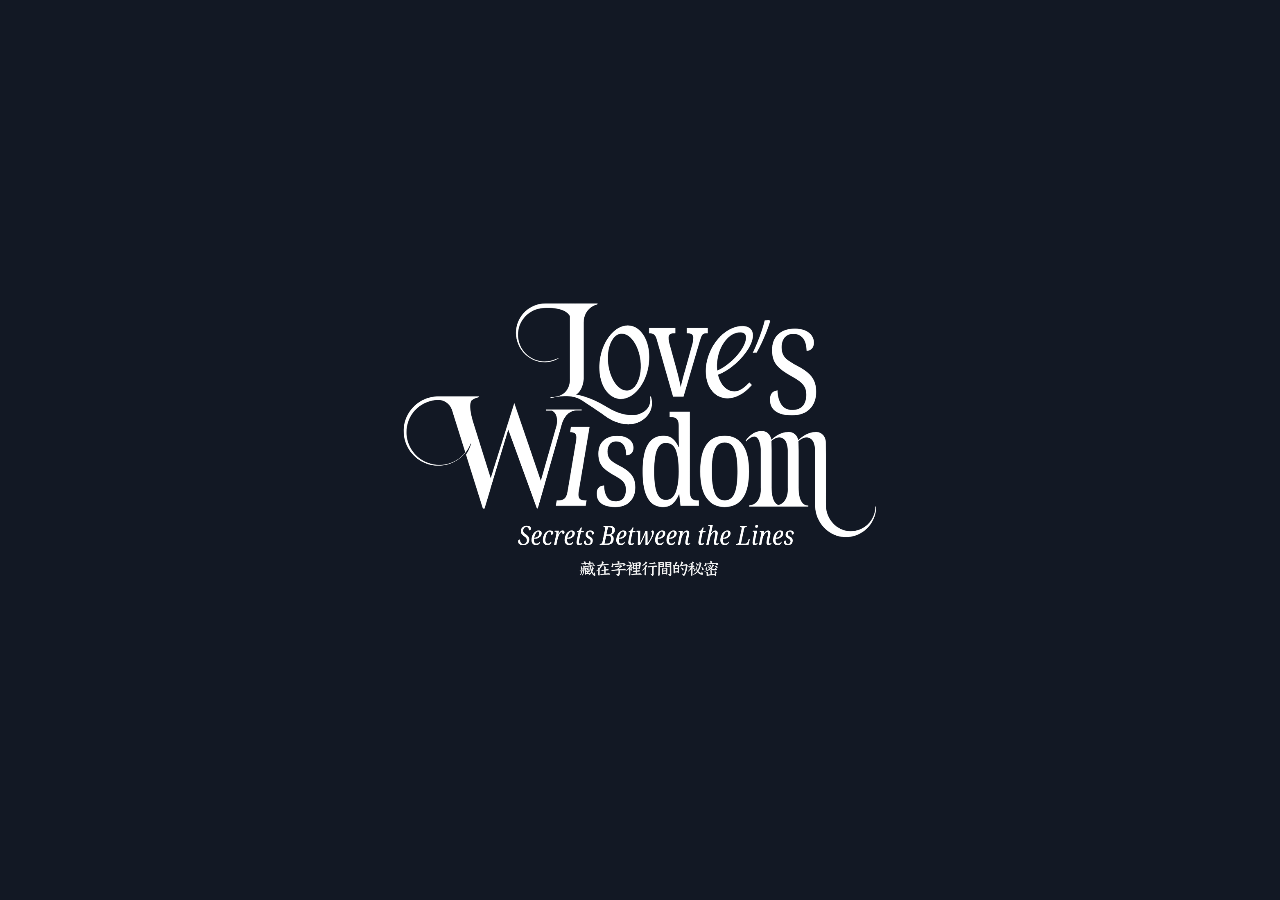
==== index.html @ 105214f9 "Update index.html" ====
<!DOCTYPE html>
<html lang="zh-TW">
<head>
    <meta charset="UTF-8">
    <meta name="viewport" content="width=device-width, initial-scale=1.0">
    <title>靈魂藏書閣：藏在字裡行間的秘密</title>
    <link rel="stylesheet" href="style.css">
    <link href="https://fonts.googleapis.com/css2?family=Noto+Serif+TC:wght@400;500;600;700&display=swap" rel="stylesheet">

    <link rel="preload" href="./images/Intro.webp" as="image">
    <link rel="preload" href="./images/Q1.webp" as="image">
    </head>
<body>
    <div class="container">
        <div id="intro-container" class="screen-container active">
            <div class="background-layer">
                 <div class="intro-background" style="background-image: url('./images/Intro.webp')"></div>
                <div class="intro-overlay"></div>
            </div>
            <div class="content-layer">
                <div class="intro-title-placeholder">
                    </div>
                <div class="card-body">
                    <p class="description"><i>愛是我們第一個學會的語言，卻是被我們最快遺忘。</i></p>
                    <p class="description">我們的愛是封未署名的信箋，散落在那些無人知曉的深夜，飛過高樓與大廈、飛過還沒抵達的承諾，而不知該落在哪扇窗台、不知該寄往何方。今天這個無聲靜謐的夜晚，讓我們一起踏入這場字裡行間，尋訪那些被我們遺落的情感。或許，當最後一頁翻過我們會發現，所有的答案早已寫在心上，只是我們忘了如何閱讀、忘了自己。</p>
                </div>
                <div class="card-footer">
                    <button class="btn btn-svg-style" id="start-test">
                        <svg viewBox="0 0 24 24" fill="none" xmlns="http://www.w3.org/2000/svg">
                            <rect x="0" y="23" width="1" height="1" fill="currentColor"></rect>
                            <rect x="4" y="19" width="1" height="1" fill="currentColor"></rect>
                            <rect x="8" y="15" width="1" height="1" fill="currentColor"></rect>
                            <rect x="12" y="11" width="1" height="1" fill="currentColor"></rect>
                            <rect x="16" y="7" width="1" height="1" fill="currentColor"></rect>
                            <rect x="20" y="3" width="1" height="1" fill="currentColor"></rect>
                            <rect x="0" y="0" width="24" height="1" fill="currentColor"></rect>
                            <rect x="23" y="1" width="1" height="23" fill="currentColor"></rect>
                          </svg>
                    </button>
                </div>
            </div>
        </div>

        <div id="test-container" class="screen-container">
            <div id="test-background"></div>
            <div class="progress-container">
                <div class="progress-bar">
                    <div class="progress-fill" id="progress-fill"></div>
                </div>
            </div>
            <h1 id="question-title"></h1>
            <div id="options-container"></div>
            </div>

        <div id="result-container" class="screen-container">
            <div class="background-layer">
                 </div>
            <div class="content-layer result-content"> <div class="result-card">
                    <h2 class="result-title" id="result-title">你的靈魂之書是：</h2>
                    <div class="result-subtitle" id="result-subtitle"></div>
                    <div class="result-description" id="result-description"></div>
                    <div class="book-traits">
                        <h3>你的書本特質</h3>
                        <div id="traits-container"></div>
                    </div>
                    <div class="related-books">
                        <h3>與你相似的書籍</h3>
                        <div id="similar-books"></div>
                        <h3>互補的閱讀視角</h3>
                        <div id="complementary-books"></div>
                    </div>
                    <div class="share-section">
                        <h3>分享你的結果</h3>
                        <p>複製以下文字，分享你的測驗結果：</p>
                        <div class="share-text" id="share-text"></div>
                        <div class="action-buttons">
                            <button class="btn secondary-btn" id="copy-btn">複製</button>
                            <button class="btn primary-btn" id="restart-btn">重新測驗</button>
                        </div>
                    </div>
                </div>
            </div>
        </div>


        <div id="preloader" class="preloader"> <div class="preloader-content">
            <div id="preloader-svg-container"> <svg id="preloader-svg" xmlns="http://www.w3.org/2000/svg" version="1.1" xmlns:xlink="http://www.w3.org/1999/xlink" viewBox="0 0 1153.97 665.78">
                <g id="eng-subtitle-group">
                    <path class="st1" d="M291.48,590.19c-2.72,0-5-.41-6.86-1.23-1.85-.82-3.23-1.92-4.14-3.3-.91-1.38-1.36-2.87-1.36-4.46,0-1.77.51-3.05,1.52-3.85,1.01-.8,2.12-1.2,3.33-1.2-.04,1.94.21,3.73.78,5.37.56,1.64,1.44,2.97,2.65,3.98,1.21,1.01,2.76,1.52,4.66,1.52,2.67,0,4.76-.8,6.24-2.39,1.49-1.59,2.23-3.73,2.23-6.4,0-1.21-.17-2.32-.52-3.33-.35-1.01-1-2.04-1.97-3.07-.97-1.04-2.4-2.18-4.3-3.43-2.29-1.51-4.14-3.2-5.56-5.08-1.42-1.88-2.14-4.32-2.14-7.34,0-2.59.57-4.87,1.71-6.86,1.14-1.98,2.77-3.55,4.88-4.69,2.11-1.14,4.61-1.71,7.5-1.71,2.2,0,4.1.28,5.69.84,1.59.56,2.81,1.35,3.65,2.36.84,1.01,1.26,2.19,1.26,3.53s-.42,2.49-1.26,3.33c-.84.84-2.19,1.26-4.04,1.26.04-1.21-.09-2.44-.39-3.69-.3-1.25-.87-2.31-1.71-3.17-.84-.86-2.1-1.29-3.78-1.29-1.34,0-2.59.3-3.75.91-1.16.6-2.11,1.55-2.85,2.85-.73,1.29-1.1,2.95-1.1,4.98,0,1.47.26,2.73.78,3.78.52,1.06,1.28,2.02,2.3,2.88,1.01.86,2.27,1.79,3.78,2.78,1.72,1.25,3.18,2.49,4.37,3.72,1.19,1.23,2.06,2.53,2.62,3.91.56,1.38.84,2.89.84,4.53,0,2.98-.61,5.51-1.84,7.6-1.23,2.09-2.95,3.68-5.18,4.76-2.22,1.08-4.91,1.62-8.05,1.62Z"/>
                    <path class="st1" d="M322.67,590.19c-1.98,0-3.78-.48-5.4-1.42s-2.92-2.36-3.91-4.24c-.99-1.88-1.49-4.24-1.49-7.08,0-1.94.26-3.98.78-6.11s1.25-4.22,2.2-6.24c.95-2.03,2.15-3.86,3.59-5.5,1.44-1.64,3.09-2.94,4.95-3.91,1.85-.97,3.9-1.46,6.15-1.46s4.14.63,5.43,1.88c1.29,1.25,1.94,2.98,1.94,5.18,0,2.33-.72,4.5-2.17,6.5-1.45,2.01-3.42,3.63-5.92,4.88-2.5,1.25-5.33,1.88-8.47,1.88h-2.07c-.04.48-.1,1.01-.16,1.62-.06.6-.1,1.16-.1,1.68,0,2.63.52,4.68,1.55,6.15,1.03,1.47,2.5,2.2,4.4,2.2s3.43-.48,4.85-1.46c1.42-.97,2.52-2.02,3.3-3.14.39.17.58.63.58,1.36,0,.95-.36,1.98-1.07,3.1-.71,1.12-1.81,2.09-3.3,2.91-1.49.82-3.38,1.23-5.66,1.23ZM319.43,571.69c2.16,0,4.1-.43,5.82-1.29,1.72-.86,3.09-2.08,4.11-3.66,1.01-1.57,1.52-3.4,1.52-5.47,0-1.38-.26-2.42-.78-3.11-.52-.69-1.25-1.04-2.2-1.04-1.08,0-2.1.44-3.07,1.33-.97.88-1.84,2.04-2.62,3.46s-1.47,2.99-2.07,4.69c-.6,1.7-1.06,3.4-1.36,5.08h.65Z"/>
                    <path class="st1" d="M350.48,590.19c-1.98,0-3.8-.48-5.43-1.42-1.64-.95-2.94-2.36-3.91-4.24-.97-1.88-1.46-4.24-1.46-7.08,0-1.94.25-3.98.74-6.11.5-2.13,1.23-4.22,2.2-6.24.97-2.03,2.17-3.86,3.59-5.5,1.42-1.64,3.06-2.94,4.92-3.91,1.85-.97,3.9-1.46,6.15-1.46,1.85,0,3.37.29,4.56.87,1.19.58,2.07,1.33,2.65,2.23.58.91.87,1.85.87,2.85,0,.86-.21,1.65-.61,2.36-.41.71-1.02,1.27-1.84,1.68-.82.41-1.81.61-2.98.61.09-2.07-.19-3.85-.84-5.34-.65-1.49-1.7-2.23-3.17-2.23-1.16,0-2.25.43-3.27,1.29-1.01.86-1.94,2.04-2.78,3.53-.84,1.49-1.55,3.12-2.14,4.88-.58,1.77-1.04,3.58-1.36,5.43-.32,1.85-.49,3.56-.49,5.11,0,2.76.51,4.9,1.52,6.4,1.01,1.51,2.51,2.26,4.5,2.26s3.56-.5,4.85-1.49c1.29-.99,2.35-2.03,3.17-3.11.17.09.3.27.39.55.09.28.13.57.13.87,0,.91-.35,1.92-1.04,3.04-.69,1.12-1.78,2.09-3.27,2.91-1.49.82-3.38,1.23-5.66,1.23Z"/>
                    <path class="st1" d="M372.22,564.51c.22-.95.37-1.76.45-2.43.09-.67.13-1.24.13-1.71,0-1.25-.43-2.04-1.29-2.36-.86-.32-1.77-.49-2.72-.49h-.58l.58-2.65h10.29l-1.29,8.28h.45c.78-1.55,1.6-3.01,2.46-4.37.86-1.36,1.89-2.46,3.07-3.3,1.19-.84,2.58-1.26,4.17-1.26s2.78.41,3.56,1.23c.78.82,1.16,1.83,1.16,3.04,0,1.47-.41,2.65-1.23,3.56-.82.91-2.11,1.36-3.88,1.36.04-1.51-.08-2.72-.36-3.62-.28-.91-.85-1.36-1.71-1.36-.99,0-1.98.54-2.98,1.62-.99,1.08-1.95,2.54-2.88,4.4-.93,1.85-1.77,3.94-2.52,6.24-.76,2.31-1.39,4.65-1.91,7.02l-2.46,11.84h-5.82l5.3-25.04Z"/>
                    <path class="st1" d="M403.53,590.19c-1.98,0-3.78-.48-5.4-1.42s-2.92-2.36-3.91-4.24c-.99-1.88-1.49-4.24-1.49-7.08,0-1.94.26-3.98.78-6.11s1.25-4.22,2.2-6.24c.95-2.03,2.15-3.86,3.59-5.5,1.44-1.64,3.09-2.94,4.95-3.91,1.85-.97,3.9-1.46,6.15-1.46s4.14.63,5.43,1.88c1.29,1.25,1.94,2.98,1.94,5.18,0,2.33-.72,4.5-2.17,6.5-1.45,2.01-3.42,3.63-5.92,4.88-2.5,1.25-5.33,1.88-8.47,1.88h-2.07c-.04.48-.1,1.01-.16,1.62-.06.6-.1,1.16-.1,1.68,0,2.63.52,4.68,1.55,6.15,1.03,1.47,2.5,2.2,4.4,2.2s3.43-.48,4.85-1.46c1.42-.97,2.52-2.02,3.3-3.14.39.17.58.63.58,1.36,0,.95-.36,1.98-1.07,3.1-.71,1.12-1.81,2.09-3.3,2.91-1.49.82-3.38,1.23-5.66,1.23ZM400.3,571.69c2.16,0,4.1-.43,5.82-1.29,1.72-.86,3.09-2.08,4.11-3.66,1.01-1.57,1.52-3.4,1.52-5.47,0-1.38-.26-2.42-.78-3.11-.52-.69-1.25-1.04-2.2-1.04-1.08,0-2.1.44-3.07,1.33-.97.88-1.84,2.04-2.62,3.46s-1.47,2.99-2.07,4.69c-.6,1.7-1.06,3.4-1.36,5.08h.65Z"/>
                    <path class="st1" d="M428.12,590.19c-1.29,0-2.4-.26-3.33-.78-.93-.52-1.63-1.27-2.1-2.26-.48-.99-.71-2.2-.71-3.62,0-.95.1-2.03.29-3.23.19-1.21.38-2.24.55-3.1l3.95-18.7h-4.21l.58-2.52c.78,0,1.56-.16,2.36-.49.8-.32,1.61-.84,2.43-1.55.82-.71,1.6-1.64,2.33-2.78.73-1.14,1.44-2.56,2.13-4.24h2.65l-1.68,7.96h6.66l-.78,3.62h-6.66l-3.95,18.44c-.22,1.16-.41,2.26-.58,3.3-.17,1.04-.26,1.92-.26,2.65,0,1.12.24,1.96.71,2.52.47.56,1.16.84,2.07.84.78,0,1.58-.14,2.43-.42.84-.28,1.56-.61,2.17-1l.91,2.39c-1.12.86-2.34,1.58-3.66,2.14-1.32.56-2.75.84-4.3.84Z"/>
                    <path class="st1" d="M449.4,590.19c-1.85,0-3.47-.28-4.85-.84-1.38-.56-2.45-1.36-3.2-2.39-.75-1.04-1.13-2.26-1.13-3.69,0-1.25.25-2.2.74-2.85.5-.65,1.08-1.1,1.75-1.36.67-.26,1.26-.39,1.78-.39,0,1.51.16,2.91.49,4.21.32,1.29.93,2.32,1.81,3.07.88.75,2.04,1.13,3.46,1.13,1.21,0,2.26-.25,3.17-.74.91-.5,1.61-1.22,2.1-2.17.5-.95.74-2.07.74-3.36,0-1.47-.41-2.72-1.23-3.75-.82-1.04-2.18-2.05-4.08-3.04-2.07-1.16-3.71-2.45-4.92-3.85-1.21-1.4-1.81-3.31-1.81-5.73,0-1.98.47-3.74,1.42-5.27.95-1.53,2.27-2.74,3.98-3.62,1.7-.88,3.7-1.33,5.98-1.33,2.07,0,3.74.3,5.01.91,1.27.6,2.21,1.38,2.81,2.33.6.95.91,1.9.91,2.85,0,1.38-.43,2.4-1.29,3.07-.86.67-2.03,1-3.49,1,.04-1.16-.06-2.3-.32-3.4-.26-1.1-.72-2.01-1.39-2.72-.67-.71-1.63-1.07-2.88-1.07-1.64,0-2.94.53-3.91,1.58-.97,1.06-1.48,2.43-1.52,4.11,0,1.38.45,2.58,1.36,3.59.91,1.01,2.24,1.97,4.01,2.88,2.11,1.12,3.76,2.44,4.95,3.95,1.19,1.51,1.78,3.45,1.78,5.82,0,2.2-.48,4.13-1.42,5.79-.95,1.66-2.33,2.95-4.14,3.88-1.81.93-4.03,1.39-6.66,1.39Z"/>
                    <path class="st1" d="M478.32,589.54l.58-2.65h.65c.91,0,1.72-.11,2.46-.32.73-.22,1.37-.67,1.91-1.36.54-.69.94-1.7,1.2-3.04l6.6-31.31c.17-.65.28-1.14.32-1.49.04-.34.06-.62.06-.84,0-1.08-.39-1.77-1.16-2.07-.78-.3-1.68-.45-2.72-.45h-.78l.58-2.65h14.88c4.23,0,7.42.8,9.57,2.39,2.16,1.6,3.23,3.93,3.23,6.99,0,2.42-.42,4.45-1.26,6.11-.84,1.66-1.96,3-3.36,4.01-1.4,1.01-3.01,1.76-4.82,2.23l-.06.26c1.94.39,3.51,1.35,4.72,2.88,1.21,1.53,1.81,3.59,1.81,6.18,0,3.28-.65,6.05-1.94,8.31s-3.22,3.97-5.79,5.11c-2.57,1.14-5.75,1.71-9.54,1.71h-17.14ZM495.53,586.37c3.88,0,6.63-1.1,8.25-3.3,1.62-2.2,2.43-5.24,2.43-9.12,0-2.37-.59-4.14-1.78-5.31-1.19-1.16-3.01-1.75-5.47-1.75h-4.46l-4.14,19.47h5.18ZM499.28,563.79c2.33,0,4.22-.43,5.66-1.29,1.44-.86,2.49-2.07,3.14-3.62.65-1.55.97-3.43.97-5.63s-.59-3.92-1.78-5.05c-1.19-1.12-2.94-1.68-5.27-1.68h-3.23l-3.62,17.27h4.14Z"/>
                    <path class="st1" d="M529.75,590.19c-1.98,0-3.78-.48-5.4-1.42s-2.92-2.36-3.91-4.24c-.99-1.88-1.49-4.24-1.49-7.08,0-1.94.26-3.98.78-6.11s1.25-4.22,2.2-6.24c.95-2.03,2.15-3.86,3.59-5.5,1.44-1.64,3.09-2.94,4.95-3.91,1.85-.97,3.9-1.46,6.15-1.46s4.14.63,5.43,1.88c1.29,1.25,1.94,2.98,1.94,5.18,0,2.33-.72,4.5-2.17,6.5-1.45,2.01-3.42,3.63-5.92,4.88-2.5,1.25-5.33,1.88-8.47,1.88h-2.07c-.04.48-.1,1.01-.16,1.62-.06.6-.1,1.16-.1,1.68,0,2.63.52,4.68,1.55,6.15,1.03,1.47,2.5,2.2,4.4,2.2s3.43-.48,4.85-1.46c1.42-.97,2.52-2.02,3.3-3.14.39.17.58.63.58,1.36,0,.95-.36,1.98-1.07,3.1-.71,1.12-1.81,2.09-3.3,2.91-1.49.82-3.38,1.23-5.66,1.23ZM526.52,571.69c2.16,0,4.1-.43,5.82-1.29,1.72-.86,3.09-2.08,4.11-3.66,1.01-1.57,1.52-3.4,1.52-5.47,0-1.38-.26-2.42-.78-3.11-.52-.69-1.25-1.04-2.2-1.04-1.08,0-2.1.44-3.07,1.33-.97.88-1.84,2.04-2.62,3.46s-1.47,2.99-2.07,4.69c-.6,1.7-1.06,3.4-1.36,5.08h.65Z"/>
                    <path class="st1" d="M554.33,590.19c-1.29,0-2.4-.26-3.33-.78-.93-.52-1.63-1.27-2.1-2.26-.48-.99-.71-2.2-.71-3.62,0-.95.1-2.03.29-3.23.19-1.21.38-2.24.55-3.1l3.95-18.7h-4.21l.58-2.52c.78,0,1.56-.16,2.36-.49.8-.32,1.61-.84,2.43-1.55.82-.71,1.6-1.64,2.33-2.78.73-1.14,1.44-2.56,2.13-4.24h2.65l-1.68,7.96h6.66l-.78,3.62h-6.66l-3.95,18.44c-.22,1.16-.41,2.26-.58,3.3-.17,1.04-.26,1.92-.26,2.65,0,1.12.24,1.96.71,2.52.47.56,1.16.84,2.07.84.78,0,1.58-.14,2.43-.42.84-.28,1.56-.61,2.17-1l.91,2.39c-1.12.86-2.34,1.58-3.66,2.14-1.32.56-2.75.84-4.3.84Z"/>
                    <path class="st1" d="M590.11,590.25c.09-1.59.13-3.43.13-5.5s.01-4.21.03-6.44c.02-2.22.03-4.38.03-6.47v-9.8c-.26.73-.7,1.83-1.33,3.3-.63,1.47-1.35,3.11-2.17,4.92-.82,1.81-1.69,3.69-2.62,5.63-.93,1.94-1.81,3.81-2.65,5.6-.84,1.79-1.62,3.38-2.33,4.76-.71,1.38-1.26,2.42-1.65,3.11l-5.95.78.39-27.95c.04-1.34-.08-2.33-.36-2.98-.28-.65-.68-1.09-1.2-1.33-.52-.24-1.16-.36-1.94-.36h-.45l.78-2.65h8.8c0,2.29-.03,4.7-.1,7.25-.06,2.55-.11,5.13-.13,7.76-.02,2.63-.08,5.2-.16,7.7-.09,2.5-.17,4.85-.26,7.05h.26c.95-1.85,1.97-3.96,3.07-6.31,1.1-2.35,2.24-4.83,3.43-7.44,1.19-2.61,2.33-5.24,3.43-7.89,1.1-2.65,2.1-5.16,3.01-7.54l4.98-.26c.09,1.29.15,2.95.19,4.98.04,2.03.09,4.23.13,6.6.04,2.37.06,4.72.06,7.05v6.4c0,1.94-.02,3.47-.06,4.59h.39c1.34-1.77,2.64-3.72,3.91-5.85,1.27-2.13,2.43-4.28,3.46-6.44,1.03-2.16,1.86-4.19,2.49-6.11.62-1.92.94-3.5.94-4.75,0-1.04-.21-1.87-.61-2.49-.41-.62-.98-1.02-1.71-1.2.09-1.04.44-1.92,1.07-2.65.62-.73,1.43-1.1,2.43-1.1s1.75.36,2.26,1.07c.52.71.78,1.84.78,3.4,0,1.9-.37,3.95-1.1,6.15-.73,2.2-1.78,4.57-3.14,7.12-1.36,2.54-2.96,5.27-4.79,8.18-1.83,2.91-3.85,6.03-6.05,9.35l-5.69.78Z"/>
                    <path class="st1" d="M624.59,590.19c-1.98,0-3.78-.48-5.4-1.42s-2.92-2.36-3.91-4.24c-.99-1.88-1.49-4.24-1.49-7.08,0-1.94.26-3.98.78-6.11s1.25-4.22,2.2-6.24c.95-2.03,2.15-3.86,3.59-5.5,1.44-1.64,3.09-2.94,4.95-3.91,1.85-.97,3.9-1.46,6.15-1.46s4.14.63,5.43,1.88c1.29,1.25,1.94,2.98,1.94,5.18,0,2.33-.72,4.5-2.17,6.5-1.45,2.01-3.42,3.63-5.92,4.88-2.5,1.25-5.33,1.88-8.47,1.88h-2.07c-.04.48-.1,1.01-.16,1.62-.06.6-.1,1.16-.1,1.68,0,2.63.52,4.68,1.55,6.15,1.03,1.47,2.5,2.2,4.4,2.2s3.43-.48,4.85-1.46c1.42-.97,2.52-2.02,3.3-3.14.39.17.58.63.58,1.36,0,.95-.36,1.98-1.07,3.1-.71,1.12-1.81,2.09-3.3,2.91-1.49.82-3.38,1.23-5.66,1.23ZM621.36,571.69c2.16,0,4.1-.43,5.82-1.29,1.72-.86,3.09-2.08,4.11-3.66,1.01-1.57,1.52-3.4,1.52-5.47,0-1.38-.26-2.42-.78-3.11-.52-.69-1.25-1.04-2.2-1.04-1.08,0-2.1.44-3.07,1.33-.97.88-1.84,2.04-2.62,3.46s-1.47,2.99-2.07,4.69c-.6,1.7-1.06,3.4-1.36,5.08h.65Z"/>
                    <path class="st1" d="M652.41,590.19c-1.98,0-3.78-.48-5.4-1.42s-2.92-2.36-3.91-4.24c-.99-1.88-1.49-4.24-1.49-7.08,0-1.94.26-3.98.78-6.11s1.25-4.22,2.2-6.24c.95-2.03,2.15-3.86,3.59-5.5,1.44-1.64,3.09-2.94,4.95-3.91,1.85-.97,3.9-1.46,6.15-1.46s4.14.63,5.43,1.88c1.29,1.25,1.94,2.98,1.94,5.18,0,2.33-.72,4.5-2.17,6.5-1.45,2.01-3.42,3.63-5.92,4.88-2.5,1.25-5.33,1.88-8.47,1.88h-2.07c-.04.48-.1,1.01-.16,1.62-.06.6-.1,1.16-.1,1.68,0,2.63.52,4.68,1.55,6.15,1.03,1.47,2.5,2.2,4.4,2.2s3.43-.48,4.85-1.46c1.42-.97,2.52-2.02,3.3-3.14.39.17.58.63.58,1.36,0,.95-.36,1.98-1.07,3.1-.71,1.12-1.81,2.09-3.3,2.91-1.49.82-3.38,1.23-5.66,1.23ZM649.18,571.69c2.16,0,4.1-.43,5.82-1.29,1.72-.86,3.09-2.08,4.11-3.66,1.01-1.57,1.52-3.4,1.52-5.47,0-1.38-.26-2.42-.78-3.11-.52-.69-1.25-1.04-2.2-1.04-1.08,0-2.1.44-3.07,1.33-.97.88-1.84,2.04-2.62,3.46s-1.47,2.99-2.07,4.69c-.6,1.7-1.06,3.4-1.36,5.08h.65Z"/>
                    <path class="st1" d="M692.59,590.19c-1.68,0-2.96-.6-3.82-1.81-.86-1.21-1.27-2.69-1.23-4.46,0-1.04.1-2.24.29-3.62.19-1.38.51-3.17.94-5.37l1.16-5.05c.13-.6.3-1.39.52-2.36.22-.97.4-1.97.55-3.01.15-1.04.23-1.92.23-2.65,0-.82-.14-1.62-.42-2.39-.28-.78-.96-1.16-2.04-1.16s-2.18.51-3.3,1.52c-1.12,1.01-2.18,2.3-3.17,3.85-.99,1.55-1.84,3.16-2.56,4.82-.71,1.66-1.2,3.18-1.46,4.56l-3.49,16.5h-5.76l5.43-26.07c.13-.65.24-1.27.32-1.88.09-.6.13-1.06.13-1.36,0-1.08-.36-1.8-1.07-2.17-.71-.37-1.58-.55-2.62-.55h-.45l.65-2.65h10.42l-1.29,7.44h.39c1.6-2.63,3.21-4.63,4.85-5.98,1.64-1.36,3.49-2.04,5.56-2.04,1.47,0,2.62.32,3.46.97.84.65,1.46,1.48,1.84,2.49.39,1.01.58,2.12.58,3.33,0,1.12-.15,2.36-.45,3.72-.3,1.36-.56,2.64-.78,3.85l-1.62,7.57c-.26,1.34-.49,2.63-.68,3.88-.19,1.25-.29,2.33-.29,3.23s.15,1.62.45,2.13c.3.52.75.78,1.36.78s1.21-.13,1.81-.39c.6-.26,1.21-.62,1.81-1.1l1.04,1.81c-.91.86-1.95,1.68-3.14,2.46-1.19.78-2.58,1.16-4.17,1.16Z"/>
                    <path class="st1" d="M725.64,590.19c-1.29,0-2.4-.26-3.33-.78-.93-.52-1.63-1.27-2.1-2.26-.48-.99-.71-2.2-.71-3.62,0-.95.1-2.03.29-3.23.19-1.21.38-2.24.55-3.1l3.95-18.7h-4.21l.58-2.52c.78,0,1.56-.16,2.36-.49.8-.32,1.61-.84,2.43-1.55.82-.71,1.6-1.64,2.33-2.78.73-1.14,1.44-2.56,2.13-4.24h2.65l-1.68,7.96h6.66l-.78,3.62h-6.66l-3.95,18.44c-.22,1.16-.41,2.26-.58,3.3-.17,1.04-.26,1.92-.26,2.65,0,1.12.24,1.96.71,2.52.47.56,1.16.84,2.07.84.78,0,1.58-.14,2.43-.42.84-.28,1.56-.61,2.17-1l.91,2.39c-1.12.86-2.34,1.58-3.66,2.14-1.32.56-2.75.84-4.3.84Z"/>
                    <path class="st1" d="M762.33,590.19c-1.73,0-3.02-.57-3.88-1.71-.86-1.14-1.29-2.58-1.29-4.3,0-.95.1-2.17.29-3.66.19-1.49.51-3.12.94-4.88l1.16-5.76c.13-.6.3-1.39.52-2.36.22-.97.42-1.97.61-3.01.19-1.04.29-1.92.29-2.65,0-.82-.15-1.62-.45-2.39-.3-.78-.97-1.16-2.01-1.16-1.16,0-2.3.49-3.4,1.46-1.1.97-2.13,2.21-3.11,3.72-.97,1.51-1.81,3.08-2.52,4.72-.71,1.64-1.2,3.11-1.46,4.4l-3.62,16.95h-5.69l8.41-39.92c.22-.95.37-1.75.45-2.39.09-.65.13-1.1.13-1.36,0-.78-.15-1.37-.45-1.78-.3-.41-.73-.69-1.29-.84-.56-.15-1.19-.23-1.88-.23h-.52l.58-2.65h10.8l-2.59,11.97c-.43,2.2-.85,4.17-1.26,5.92-.41,1.75-.74,3.1-1,4.04h.39c1.6-2.63,3.24-4.63,4.95-5.98,1.7-1.36,3.57-2.04,5.6-2.04,1.47,0,2.62.32,3.46.97.84.65,1.46,1.48,1.84,2.49.39,1.01.58,2.12.58,3.33,0,1.12-.14,2.36-.42,3.72-.28,1.36-.55,2.6-.81,3.72l-1.62,7.7c-.3,1.29-.54,2.57-.71,3.82-.17,1.25-.26,2.35-.26,3.3s.15,1.62.45,2.13c.3.52.75.78,1.36.78s1.21-.13,1.81-.39c.6-.26,1.21-.62,1.81-1.1l.97,1.81c-.86.95-1.89,1.79-3.07,2.52-1.19.73-2.56,1.1-4.11,1.1Z"/>
                    <path class="st1" d="M783.93,590.19c-1.98,0-3.78-.48-5.4-1.42s-2.92-2.36-3.91-4.24c-.99-1.88-1.49-4.24-1.49-7.08,0-1.94.26-3.98.78-6.11s1.25-4.22,2.2-6.24c.95-2.03,2.15-3.86,3.59-5.5,1.44-1.64,3.09-2.94,4.95-3.91,1.85-.97,3.9-1.46,6.15-1.46s4.14.63,5.43,1.88c1.29,1.25,1.94,2.98,1.94,5.18,0,2.33-.72,4.5-2.17,6.5-1.45,2.01-3.42,3.63-5.92,4.88-2.5,1.25-5.33,1.88-8.47,1.88h-2.07c-.04.48-.1,1.01-.16,1.62-.06.6-.1,1.16-.1,1.68,0,2.63.52,4.68,1.55,6.15,1.03,1.47,2.5,2.2,4.4,2.2s3.43-.48,4.85-1.46c1.42-.97,2.52-2.02,3.3-3.14.39.17.58.63.58,1.36,0,.95-.36,1.98-1.07,3.1-.71,1.12-1.81,2.09-3.3,2.91-1.49.82-3.38,1.23-5.66,1.23ZM780.7,571.69c2.16,0,4.1-.43,5.82-1.29,1.72-.86,3.09-2.08,4.11-3.66,1.01-1.57,1.52-3.4,1.52-5.47,0-1.38-.26-2.42-.78-3.11-.52-.69-1.25-1.04-2.2-1.04-1.08,0-2.1.44-3.07,1.33-.97.88-1.84,2.04-2.62,3.46s-1.47,2.99-2.07,4.69c-.6,1.7-1.06,3.4-1.36,5.08h.65Z"/>
                    <path class="st1" d="M811.56,589.54l.58-2.65h.78c.82,0,1.59-.11,2.3-.32.71-.22,1.34-.66,1.88-1.33.54-.67.96-1.69,1.26-3.07l6.73-31.57c.09-.43.15-.83.19-1.2.04-.37.06-.66.06-.87,0-1.08-.36-1.77-1.07-2.07-.71-.3-1.65-.45-2.81-.45h-.78l.58-2.65h16.76l-.58,2.65h-.78c-.78,0-1.53.1-2.26.29-.73.19-1.38.6-1.94,1.23-.56.63-.97,1.58-1.23,2.88l-7.57,35.97h10.67c1.16,0,2.15-.26,2.94-.78.8-.52,1.47-1.21,2.01-2.07.54-.86.98-1.81,1.33-2.85l1.55-4.98h3.04l-3.36,13.84h-30.28Z"/>
                    <path class="st1" d="M856.71,590.19c-1.64,0-2.87-.58-3.69-1.75-.82-1.16-1.23-2.54-1.23-4.14,0-.86.07-1.91.23-3.14.15-1.23.34-2.49.58-3.78.24-1.29.49-2.48.74-3.56l2.39-11.39c.09-.52.16-.99.23-1.42.06-.43.1-.78.1-1.04,0-1.04-.3-1.7-.91-2.01-.6-.3-1.4-.45-2.39-.45h-.71l.52-2.65h10.54l-4.4,20.7c-.13.73-.28,1.58-.45,2.52-.17.95-.32,1.89-.45,2.81-.13.93-.19,1.69-.19,2.3,0,.99.16,1.75.49,2.26.32.52.77.78,1.33.78.65,0,1.28-.17,1.91-.52.62-.34,1.3-.75,2.04-1.23l.97,1.88c-.86.82-1.94,1.66-3.23,2.52s-2.76,1.29-4.4,1.29ZM861.44,547.81c-.95,0-1.73-.26-2.33-.78-.6-.52-.91-1.31-.91-2.39,0-.86.16-1.6.48-2.2.32-.6.78-1.07,1.36-1.39.58-.32,1.22-.49,1.91-.49.95,0,1.74.25,2.36.74.62.5.94,1.28.94,2.36s-.18,1.85-.55,2.46c-.37.6-.84,1.04-1.42,1.29-.58.26-1.2.39-1.84.39Z"/>
                    <path class="st1" d="M890.94,590.19c-1.68,0-2.96-.6-3.82-1.81-.86-1.21-1.27-2.69-1.23-4.46,0-1.04.1-2.24.29-3.62.19-1.38.51-3.17.94-5.37l1.16-5.05c.13-.6.3-1.39.52-2.36.22-.97.4-1.97.55-3.01.15-1.04.23-1.92.23-2.65,0-.82-.14-1.62-.42-2.39-.28-.78-.96-1.16-2.04-1.16s-2.18.51-3.3,1.52c-1.12,1.01-2.18,2.3-3.17,3.85-.99,1.55-1.84,3.16-2.56,4.82-.71,1.66-1.2,3.18-1.46,4.56l-3.49,16.5h-5.76l5.43-26.07c.13-.65.24-1.27.32-1.88.09-.6.13-1.06.13-1.36,0-1.08-.36-1.8-1.07-2.17-.71-.37-1.58-.55-2.62-.55h-.45l.65-2.65h10.42l-1.29,7.44h.39c1.6-2.63,3.21-4.63,4.85-5.98,1.64-1.36,3.49-2.04,5.56-2.04,1.47,0,2.62.32,3.46.97.84.65,1.46,1.48,1.84,2.49.39,1.01.58,2.12.58,3.33,0,1.12-.15,2.36-.45,3.72-.3,1.36-.56,2.64-.78,3.85l-1.62,7.57c-.26,1.34-.49,2.63-.68,3.88-.19,1.25-.29,2.33-.29,3.23s.15,1.62.45,2.13c.3.52.75.78,1.36.78s1.21-.13,1.81-.39c.6-.26,1.21-.62,1.81-1.1l1.04,1.81c-.91.86-1.95,1.68-3.14,2.46-1.19.78-2.58,1.16-4.17,1.16Z"/>
                    <path class="st1" d="M912.74,590.19c-1.98,0-3.78-.48-5.4-1.42s-2.92-2.36-3.91-4.24c-.99-1.88-1.49-4.24-1.49-7.08,0-1.94.26-3.98.78-6.11s1.25-4.22,2.2-6.24c.95-2.03,2.15-3.86,3.59-5.5,1.44-1.64,3.09-2.94,4.95-3.91,1.85-.97,3.9-1.46,6.15-1.46s4.14.63,5.43,1.88c1.29,1.25,1.94,2.98,1.94,5.18,0,2.33-.72,4.5-2.17,6.5-1.45,2.01-3.42,3.63-5.92,4.88-2.5,1.25-5.33,1.88-8.47,1.88h-2.07c-.04.48-.1,1.01-.16,1.62-.06.6-.1,1.16-.1,1.68,0,2.63.52,4.68,1.55,6.15,1.03,1.47,2.5,2.2,4.4,2.2s3.43-.48,4.85-1.46c1.42-.97,2.52-2.02,3.3-3.14.39.17.58.63.58,1.36,0,.95-.36,1.98-1.07,3.1-.71,1.12-1.81,2.09-3.3,2.91-1.49.82-3.38,1.23-5.66,1.23ZM909.5,571.69c2.16,0,4.1-.43,5.82-1.29,1.72-.86,3.09-2.08,4.11-3.66,1.01-1.57,1.52-3.4,1.52-5.47,0-1.38-.26-2.42-.78-3.11-.52-.69-1.25-1.04-2.2-1.04-1.08,0-2.1.44-3.07,1.33-.97.88-1.84,2.04-2.62,3.46s-1.47,2.99-2.07,4.69c-.6,1.7-1.06,3.4-1.36,5.08h.65Z"/>
                    <path class="st1" d="M937.71,590.19c-1.85,0-3.47-.28-4.85-.84-1.38-.56-2.45-1.36-3.2-2.39-.75-1.04-1.13-2.26-1.13-3.69,0-1.25.25-2.2.74-2.85.5-.65,1.08-1.1,1.75-1.36.67-.26,1.26-.39,1.78-.39,0,1.51.16,2.91.49,4.21.32,1.29.93,2.32,1.81,3.07.88.75,2.04,1.13,3.46,1.13,1.21,0,2.26-.25,3.17-.74.91-.5,1.61-1.22,2.1-2.17.5-.95.74-2.07.74-3.36,0-1.47-.41-2.72-1.23-3.75-.82-1.04-2.18-2.05-4.08-3.04-2.07-1.16-3.71-2.45-4.92-3.85-1.21-1.4-1.81-3.31-1.81-5.73,0-1.98.47-3.74,1.42-5.27.95-1.53,2.27-2.74,3.98-3.62,1.7-.88,3.7-1.33,5.98-1.33,2.07,0,3.74.3,5.01.91,1.27.6,2.21,1.38,2.81,2.33.6.95.91,1.9.91,2.85,0,1.38-.43,2.4-1.29,3.07-.86.67-2.03,1-3.49,1,.04-1.16-.06-2.3-.32-3.4-.26-1.1-.72-2.01-1.39-2.72-.67-.71-1.63-1.07-2.88-1.07-1.64,0-2.94.53-3.91,1.58-.97,1.06-1.48,2.43-1.52,4.11,0,1.38.45,2.58,1.36,3.59.91,1.01,2.24,1.97,4.01,2.88,2.11,1.12,3.76,2.44,4.95,3.95,1.19,1.51,1.78,3.45,1.78,5.82,0,2.2-.48,4.13-1.42,5.79-.95,1.66-2.33,2.95-4.14,3.88-1.81.93-4.03,1.39-6.66,1.39Z"/>
                  </g>
                  <g id="main-title-group">
                    <g>
                      <path class="st1" d="M618.42,88.96c-1.25-4.58-2.71-8.02-4.38-10.32-1.67-2.29-3.65-3.91-5.94-4.85-2.3-.94-5.21-1.41-8.76-1.41v-12.82h63.79v12.82h-3.44c-4.59,0-7.92.99-10.01,2.97-2.09,1.98-3.13,4.74-3.13,8.29,0,2.71.26,5.47.78,8.29.52,2.81,1.2,5.68,2.03,8.6l15.95,57.85c1.46,5.21,2.92,10.74,4.38,16.57,1.46,5.84,2.76,11.41,3.91,16.73,1.14,5.32,2.03,9.75,2.66,13.29,1.04-4.17,2.5-10.05,4.38-17.67,1.88-7.61,4.17-16,6.88-25.17l15.32-55.03c1.67-5.42,2.81-9.9,3.44-13.45.63-3.54.94-6.98.94-10.32,0-3.54-1.15-6.25-3.44-8.13-2.3-1.88-5.63-2.81-10.01-2.81h-2.5v-12.82h50.97v12.82h-3.44c-3.13,0-5.68.68-7.66,2.03-1.98,1.36-3.65,3.81-5,7.35-1.36,3.55-2.97,8.55-4.85,15.01l-38.15,130.4h-25.33l-39.4-138.21Z"/>
                      <path class="st1" d="M1001.95,188.7c-3.35-7.32-8.39-13.87-14.99-19.48-6.71-5.7-15.4-11.29-25.83-16.63-9.1-4.93-16.5-9.43-22.03-13.37-5.7-4.07-9.91-8.71-12.51-13.77-2.6-5.06-3.92-11.33-3.92-18.65,0-9.52,2.44-17.41,7.26-23.47,4.93-6.2,12.22-9.35,21.67-9.35,10.24,0,18.32,3.81,24.03,11.33,5.28,6.96,8.1,17.11,8.37,30.19,5.35-.36,9.55-2.14,12.49-5.28,3.36-3.6,5.06-8.54,5.06-14.68s-1.71-11.64-5.08-16.7c-3.39-5.09-8.59-9.28-15.45-12.47-6.95-3.22-15.93-4.86-26.7-4.86-16.23,0-29.55,4.53-39.59,13.46-9.97,8.86-15.03,21.93-15.03,38.84,0,10.53,1.64,19.45,4.86,26.52,3.21,7.06,8.38,13.53,15.35,19.26,7.11,5.85,16.55,12.05,28.05,18.44,8.6,4.69,15.57,9.21,20.72,13.43,5.27,4.33,9.06,8.96,11.27,13.77,2.19,4.8,3.3,10.65,3.3,17.4,0,11.6-2.85,20.82-8.47,27.41-5.71,6.68-14.42,10.07-25.9,10.07-12.39,0-21.7-4.92-27.65-14.61-5.44-8.86-8.35-19.99-8.64-33.09-2.61.24-5.21.93-7.74,2.05-3.06,1.36-5.54,3.68-7.38,6.89-1.88,3.28-2.83,7.77-2.83,13.33,0,8.57,2.08,15.73,6.19,21.28,4.13,5.59,10.27,9.85,18.24,12.67,8.16,2.89,17.93,4.35,29.03,4.35,18.5,0,33.1-5.22,43.39-15.51,10.29-10.29,15.51-24.37,15.51-41.84,0-10.52-1.7-19.57-5.06-26.91Z"/>
                      <path class="st5" d="M852.6,120.09c3.88-7.77,7.72-16.32,11.5-25.65,3.78-9.33,7.21-18.59,10.27-27.77,3.06-9.18,5.49-17.59,7.3-25.23l11.23-.73,1.74,2.71c-3.98,12.79-8.83,25.85-14.55,39.17-5.72,13.32-11.77,25.62-18.14,36.89l-9.36.61Z"/>
                      <path class="st2" d="M603.66,226.79l-2.03.74s8.67,33.2-31.54,44.1c0,0-30.07,8.28-72.16-17.56-47.78-29.33-77.59-31.37-77.59-31.37,17.87-10.72,18.88-38.51,18.88-38.51V47.06c0-38.25,33.96-45.39,33.96-45.39V0h-53.6s-73.74,0-73.74,0c-39.54,0-71.6,32.06-71.6,71.6s32.07,72.63,71.6,71.6c13.26-.35,21.82-3.56,32.23-9.46l-6.8,2.04c-9.94,4.53-21.15,6.63-32.81,5.61-35.96-3.17-62.55-34.89-59.39-70.85,2.86-32.54,29.1-57.4,60.7-59.5,0,0,52.11-5.69,66.1,19.44.04,1.02.06,2.06.06,3.15v151.52s2.95,43.7-47.18,43.7v2.14s46.75-13.85,74.7,4.38c35.52,23.16,59.41,40.21,59.41,40.21,0,0,24.22,19.22,55.23,19.56,17.46.19,34.46-6.66,45.93-19.82,9.07-10.41,16.44-26.36,9.65-48.52Z"/>
                      <path class="st1" d="M579.58,69.46l.02-.03-2.05-2.27-.94-.9-.04.06c-6.79-6.53-14.56-10.56-23.1-11.96-32.44-5.36-65.5,30.21-73.68,79.29-5.01,30.04.2,59.44,13.95,78.66,8.02,11.21,18.42,18.15,30.07,20.07,2.16.36,4.37.54,6.56.54,30.68,0,59.54-34.32,67.12-79.84,5.48-32.82-1.32-64.8-17.75-83.45l-.15-.18ZM547.38,212.7c-21.8,2.7-43.43-26.29-48.24-64.66-3.11-24.87,1.72-49.02,12.63-63.02,5.17-6.64,11.46-10.59,18.19-11.43.89-.11,1.79-.17,2.7-.17,9.97,0,20.14,6.54,28.63,18.41l1.1,1.58c8.07,11.96,13.69,27.88,15.81,44.83,3.11,24.88-1.73,49.04-12.64,63.04h0c-5.17,6.64-11.45,10.58-18.18,11.41Z"/>
                      <path class="st1" d="M841.07,195.94c-15.14,15.3-26.51,20.61-39.26,18.35l-.43-.08c-16.02-3.05-29.07-18.49-34.2-40.39,15.13-5.71,32.16-16.75,46.88-30.43,23.15-21.5,38.28-47.01,38.54-64.99.1-7.05-1.96-12.7-6.13-16.81-1.88-1.86-4.16-3.29-6.99-4.39-1.86-.72-3.94-1.23-6.18-1.52-30.88-3.98-65.21,20.04-83.47,58.41-21.87,45.97-13.02,96.44,19.73,112.52,3.73,1.84,7.71,3.17,11.83,3.95.82.16,1.65.29,2.49.41,2.21.3,4.45.45,6.71.45,19.17,0,39.94-10.69,56.8-29.55l2.68-2.99-6.04-5.94-2.95,2.99ZM821.32,70.28c1.47,0,2.95.1,4.41.3.32.04.65.09.91.14l.2.05c2.42.56,4.39,1.58,5.86,3.02,2.27,2.24,3.39,5.56,3.33,9.87-.22,14.79-13.43,36.5-33.66,55.29-11.74,10.9-24.78,19.77-36.89,25.11-1.14-9.62-.81-19.96.95-29.98,3.42-19.44,11.8-36.76,23.58-48.75,9.64-9.81,20.61-15.04,31.33-15.04Z"/>
                    </g>
                    <g>
                      <path class="st1" d="M408.45,301.28h45.18l-26.33,156.53c-1.07,6.46-1.11,11.36-.1,14.7,1.01,3.34,2.93,5.58,5.76,6.72,2.83,1.15,6.23,1.72,10.19,1.72h3.13l-2.13,12.82h-72.55l2.13-12.82h3.13c3.96,0,7.48-.52,10.58-1.56,3.09-1.04,5.73-3.13,7.92-6.25,2.19-3.13,3.78-7.71,4.79-13.76l20.81-123.38c1.04-6.25,1.09-10.94.15-14.07-.94-3.13-2.63-5.21-5.06-6.25-2.44-1.04-5.63-1.56-9.59-1.56l1.98-12.82Z"/>
                      <path class="st1" d="M516.17,496.9c-9.18,0-17.15-1.2-23.92-3.6-6.78-2.39-11.94-5.99-15.48-10.79-3.55-4.79-5.32-10.84-5.32-18.14,0-4.79.83-8.65,2.5-11.57,1.67-2.92,3.91-5,6.72-6.25,2.81-1.25,5.68-1.88,8.6-1.88,0,11.05,2.24,20.22,6.72,27.52,4.48,7.3,11.41,10.94,20.79,10.94,8.76,0,15.27-2.5,19.54-7.5,4.27-5,6.41-11.99,6.41-20.95,0-5.21-.84-9.64-2.5-13.29-1.67-3.64-4.53-7.14-8.6-10.48-4.07-3.33-9.54-6.88-16.42-10.63-9.38-5.21-16.99-10.21-22.83-15.01-5.84-4.79-10.11-10.16-12.82-16.1-2.71-5.94-4.07-13.29-4.07-22.04,0-14.17,4.22-25.02,12.66-32.52,8.44-7.51,19.44-11.26,32.99-11.26,8.96,0,16.36,1.36,22.2,4.07,5.83,2.71,10.21,6.25,13.13,10.63,2.92,4.38,4.38,9.18,4.38,14.38s-1.51,9.75-4.53,12.98c-3.02,3.23-7.35,4.85-12.98,4.85,0-11.05-2.14-19.39-6.41-25.02-4.28-5.63-10.27-8.44-17.98-8.44-7.09,0-12.46,2.3-16.1,6.88-3.65,4.59-5.47,10.53-5.47,17.82,0,5.63.99,10.37,2.97,14.23,1.98,3.86,5.16,7.35,9.54,10.48,4.38,3.13,10.21,6.67,17.51,10.63,8.55,4.38,15.58,8.91,21.11,13.6,5.52,4.69,9.69,10.11,12.51,16.26,2.81,6.15,4.22,13.6,4.22,22.36,0,14.59-4.33,26.22-12.98,34.87-8.65,8.65-20.69,12.98-36.12,12.98Z"/>
                      <path class="st1" d="M633.26,496.9c-10.63,0-19.65-3.02-27.05-9.07-7.4-6.04-13.03-15.48-16.89-28.3-3.86-12.82-5.79-29.24-5.79-49.25s1.93-36.74,5.79-49.56c3.85-12.82,9.59-22.3,17.2-28.46,7.61-6.15,16.83-9.22,27.67-9.22,9.59,0,17.25,2.56,22.98,7.66,5.73,5.11,10.37,11.73,13.92,19.86h1.25c-.21-4.79-.37-10.01-.47-15.64-.11-5.63-.16-11.36-.16-17.2v-19.05c0-6.25-.94-10.94-2.81-14.07-1.88-3.13-4.33-5.16-7.35-6.1-3.02-.94-6.41-1.41-10.16-1.41h-1.88v-12.82h49.09v194.79c0,6.05.83,10.69,2.5,13.91,1.67,3.23,3.96,5.37,6.88,6.41,2.92,1.05,6.25,1.56,10.01,1.56h2.5v12.82h-44.4l-3.13-28.77h-.62c-3.96,9.8-8.97,17.56-15.01,23.3-6.05,5.73-14.07,8.6-24.08,8.6ZM640.14,479.7c11.26,0,19.33-6.3,24.23-18.92,4.9-12.61,7.35-29.44,7.35-50.5,0-22.51-2.3-39.82-6.88-51.91-4.59-12.09-12.93-18.14-25.02-18.14-6.67,0-12.15,2.71-16.42,8.13-4.28,5.42-7.35,13.34-9.22,23.77-1.88,10.43-2.81,23.25-2.81,38.46,0,23.14,2.24,40.45,6.72,51.91,4.48,11.47,11.83,17.2,22.05,17.2Z"/>
                      <path class="st1" d="M783.28,496.9c-18.35,0-32.78-7.19-43.31-21.58-10.53-14.38-15.79-36.27-15.79-65.67s5.05-50.92,15.17-65.2c10.11-14.28,25.07-21.42,44.87-21.42,18.14,0,32.47,7.14,43,21.42,10.52,14.28,15.79,36.01,15.79,65.2s-5.06,51.28-15.17,65.67c-10.11,14.38-24.97,21.58-44.56,21.58ZM783.9,480.95c7.71,0,13.86-2.71,18.45-8.13,4.58-5.42,7.87-13.39,9.85-23.92,1.98-10.52,2.97-23.61,2.97-39.24,0-23.55-2.35-41.17-7.04-52.85-4.69-11.67-12.77-17.51-24.23-17.51s-19.91,5.84-24.7,17.51c-4.8,11.68-7.19,29.29-7.19,52.85s2.45,41.07,7.35,53.16c4.9,12.09,13.08,18.14,24.55,18.14Z"/>
                      <path class="st0" d="M347.4,258.71v2.64h14.15c19.37,9.19,11.42,38.24,11.42,38.24l-38.22,134.02-64.81-189.97-57.61,183.51-41.87-133.59h0c-13.51-43.1-7.24-54.71-4.36-57.57,7.08-5.54,17.55-7.56,17.55-7.56v-1.46h-99.22C37.8,226.96,0,264.77,0,311.4s37.8,84.43,84.43,84.43c26.79,0,50.66-12.49,66.13-31.95v.04c4.24-5.25,7.85-11.11,10.71-17.51.13-.29.26-.58.39-.87.12-.28.24-.57.36-.85.22-.52.46-1.04.67-1.56h-.04c.14-.35.29-.7.43-1.06l1.77.09c-2.97,8.45-7.28,19.95-12.76,26.6l41.31,131.81h3.72l58.11-192.58,69.9,192.58h2.23l57.34-201.13c9.87-39.67,36.5-38.1,36.5-38.1h13.25v-2.64h-87.07ZM58.55,389.12c-41.53-15.7-62.6-61.72-47.08-102.78,11.47-30.34,39.73-49.48,70.46-51.06,16.46-.85,31.37,9.69,36.3,25.41l32.24,102.87c-20.9,27-57.98,38.38-91.92,25.55Z"/>
                      <path class="st4" d="M1152.01,495.8c0,33.43-27.09,60.52-60.52,60.52s-60.52-29.57-60.52-63v-125.2l-.33-27.69c0-3.47-.47-6.94-1.58-10.23-1.23-3.62-2.93-6.43-4.77-8.6-4.02-4.77-10.04-7.33-16.29-7.58-18.3-.73-33.76,9.49-44.73,20.03-.25-1.31-.58-2.6-1.02-3.86-1.23-3.62-2.92-6.43-4.76-8.6-4.03-4.77-10.04-7.33-16.29-7.58-17.71-.71-32.75,8.84-43.65,19.01-.24-1.71-.62-3.41-1.16-5.05-1.19-3.58-2.83-6.39-4.62-8.58-4.3-5.25-10.93-7.98-17.72-7.89-24.93.36-38.66,23.33-38.66,23.33l.99,1.75s19.51-22.99,29.96-4.64c0,0,5.8,10.56,5.8,25.6v92.36s3.84,39.48-28.07,43.41v2.48h65.96s77.81,0,77.81,0v-2.48s-23.67,3.94-23.67-43.41v-90.85l-.33-18.63c0-1.33-.07-2.66-.22-3.99,8.03-7.29,17.89-12.47,27.66-7.98,4.81,2.21,8.36,6.45,10.13,11.43,1.62,4.55,3.58,11.88,3.48,19.28v134.16c0,41.17,33.37,77.03,74.54,77.03s74.54-33.38,74.54-74.55h-1.96ZM915.03,492.33c-6.99-2.7-16.82-11.92-16.82-42.42v-90.66l-.33-21.31c0-.77-.03-1.54-.08-2.31,7.84-6.86,17.3-11.48,26.67-7.17,4.81,2.21,8.38,6.45,10.14,11.43,1.62,4.55,3.58,11.88,3.48,19.28v90.74s3.4,35.17-23.07,42.42Z"/>
                    </g>
                  </g>
                  <g id="chn-subtitle-group">
                    <path class="st3" d="M452.78,637.74c-.65.82-.94.9-1.43.9-.33,0-.57-.25-.57-.69,0-.16.04-.37.12-.61.16-.49.37-1.06.53-1.63-1.96.12-3.92.29-6.98.57l.12,1.43c0,.98-.45,1.55-1.1,1.55-.61,0-1.27-.29-1.51-1.22l-.37-1.47c-1.88.2-3.84.41-5.8.65-.49,0-.73,0-1.06-.37-1.22-1.35-1.39-1.63-1.39-1.92s.24-.37.82-.41c2.57-.25,4.78-.45,6.82-.61l-.25-1.02c-.2-.9-.45-1.27-.78-1.75s-.49-.73-.49-.94c0-.29.24-.41.65-.41.98,0,2,.2,2.9.57.9.37,1.18.65,1.18,1.1,0,.25-.08.65-.08.78,0,.16.04.61.08,1.39,2.37-.25,4.78-.41,8.04-.61.2-.73.33-1.35.33-1.8,0-.37-.08-.61-.24-.9-.12-.2-.2-.49-.2-.73s.2-.37.61-.37c.65,0,1.8.29,3.39,1.35.45.33.57.61.57.86,0,.33-.24.73-.37.9-.08.12-.2.33-.29.49l1.71-.08c.65-.04,1.35-.29,2-.57,2.45.61,3.88,1.67,3.88,2.57,0,.61-.57.94-1.47.94-1.39-.04-3.1-.16-5.51-.16-.65,0-1.43,0-2.29.04l-1.02,1.51c.16-.08.29-.08.49-.08.29,0,.94.16,1.51.37,1.59.57,2.04.9,2.04,1.18,0,.25-.08.65-.12,1.02v.2c.57-.12,1.18-.29,1.75-.57,2.37.53,3.51,1.31,3.51,2.16,0,.53-.49.82-1.18.86-1.35.04-2.65.12-3.88.16.41,2.86.82,5.71,1.71,8.45.29-.9.57-1.8.78-2.69.12-.49.2-1.1.2-1.71,0-.49-.04-.94-.16-1.39-.08-.29-.12-.53-.12-.69,0-.29.16-.45.49-.45.49,0,1.27.24,2.73,1.02.86.45,1.14.82,1.14,1.43,0,.33-.24.65-.49,1.02-.16.2-.33.65-.57,1.35-.69,1.96-1.55,4-2.57,5.92,1.06,2.41,2.37,4.29,3.59,5.71.65-1.27,1.14-2.53,1.43-3.43.08-.29.29-.45.53-.45s.53.24.65.69c.53,1.8.94,4.9.94,6.61,0,1.22-.65,1.63-1.47,1.63-.61,0-1.47-.53-1.96-.86-1.88-1.31-3.88-3.47-5.63-6.78-1.71,2.45-3.8,4.57-6.2,6-.2.12-.41.2-.69.2-.2,0-.41-.2-.41-.41,0-.24.08-.45.37-.73,2.37-2.53,4.2-5.18,5.63-7.88-1.59-4-2.33-7.67-3.1-12.41-4.16.25-8.33.65-12.45,1.22v.69c0,8.86-1.35,15.31-5.67,19.8-.2.2-.45.29-.61.29-.29,0-.45-.16-.45-.45,0-.16.04-.33.12-.49,1.55-2.82,2.45-6.12,2.9-9.84-.73.04-1.47.12-2.25.2.33.24.45.45.45.73,0,.25-.16.61-.33.94-.73,2.78-1.88,5.31-4.41,7.43-.2.16-.41.25-.57.25-.25,0-.41-.16-.41-.45,0-.12.04-.33.16-.49,1.31-2.08,2-4.69,2.2-7.02v-.94c-.2.04-.41.08-.61.12-.45,0-.65-.12-1.14-.73-.61-.78-.86-1.18-.86-1.43,0-.16.12-.2.73-.29,2.08-.24,4.53-.45,7.27-.65.04-.69.08-1.43.12-2.16-.86.12-1.55.25-2.24.37-.41.08-.82.33-1.22.57-.25.16-.49.29-.78.29-.2,0-.57-.24-1.02-.86-.69-.94-.86-1.31-.86-1.59,0-.2.08-.29.25-.49.2-.29.25-.45.25-1.39l-.04-.9c-.04-.98-.2-1.84-.45-2.41-.08-.16-.16-.41-.16-.61s.12-.37.49-.37c.57,0,1.35.24,2.16.65.73.37,1.18.78,1.18,1.1s-.08.65-.16.98c-.08.29-.16.78-.16,1.55v1.1c.98-.16,1.88-.24,2.86-.37v-1.67c0-1.51-.12-2.86-.45-3.8-.16-.49-.29-.73-.29-.94,0-.25.2-.37.57-.37.45,0,1.55.37,2.73,1.14,3.39-.41,6.78-.69,12.82-1.22-.25-.9-.45-1.63-.61-2-.12-.25-.16-.41-.16-.61v-.16l-.41.49ZM453.31,653.66c.49.29.69.61.69.9,0,.53-.37.69-1.75.82-.57.04-1.18.08-1.84.16l-.16,2.37.29-.04c.49-.08.82-.29,1.22-.49,1.51.41,2.49,1.06,2.49,1.67,0,.57-.37.94-1.71.98-2.2.04-4.45.2-7.06.49v.41c0,1.02-.33,1.55-1.06,1.55-.78,0-1.59-.78-1.8-2.65.16-.73.29-2,.37-6.98.04-1.1.04-2.08.04-2.98s0-1.71-.08-2.49c-.08-1.1-.16-1.63-.37-2.25,0-.29.16-.37.41-.37.29,0,1.06.25,1.96.82,2.08-.29,4-.49,5.47-.65.53-.08.78-.24,1.06-.45,1.84.33,2.53.98,2.53,1.51,0,.61-.24.94-1.63.98-.57.04-1.27.12-2,.16l-.2,2.49.57-.08c.53-.08.94-.29,1.31-.53.65.12,1.31.41,1.88.82.49.33.73.65.73.9s-.08.53-.37.82c-.24.29-.33.53-.49.94l-.49,1.18ZM445.51,658.35l2.37-.25.04-2.33c-.69.04-1.43.12-2.41.25v2.33ZM451.31,651.45c-1.76.16-3.63.37-5.71.61l-.04,2.08c1.88-.2,3.67-.41,5.06-.57l.37-.08.33-2.04ZM445.6,650.19l2.29-.29-.04-2.49c-1.06.12-1.71.2-2.2.29l-.04,2.49ZM461.23,636.76c0-.16.16-.29.49-.29.61,0,2.37.53,3.67,1.55.65.53,1.06,1.18,1.06,1.96,0,.9-.61,1.43-1.47,1.43-.57,0-1.18-.53-1.76-1.27-.57-.73-1.1-1.59-1.59-2.37-.24-.37-.41-.73-.41-1.02Z"/>
                    <path class="st3" d="M497.43,639.08c-3.18,0-5.63.08-8.86.37-.98.08-2.16.2-3.51.37-1.67,3.18-3.84,6.2-6.41,8.69-.04.49-.08,1.14-.08,1.67-.08,5.76-.08,9.55-.08,11.88,0,1.92-.82,2.78-1.63,2.78s-1.8-.9-2.12-3.02c.2-1.22.29-2.53.37-10.29-1.51,1.06-3.14,2-4.9,2.78-.16.08-.33.12-.45.12-.33,0-.53-.25-.53-.49,0-.2.12-.41.41-.61,2.04-1.51,3.84-3.14,5.43-4.82-.08-.73-.2-1.51-.33-1.96-.16-.57-.29-1.02-.29-1.31,0-.24.16-.41.45-.41.37,0,1.43.29,2.53.9,1.31-1.67,2.41-3.47,3.43-5.35-1.84.25-3.84.57-5.88.9-.45,0-.78-.04-1.1-.37-1.43-1.39-1.63-1.8-1.63-2.12,0-.29.25-.33.98-.41,3.22-.41,6.24-.78,9.1-1.1.2-.45.37-.86.53-1.31.94-2.49.98-3.51.98-4.24,0-.45-.08-.94-.25-1.51,0-.49.12-.69.49-.69.49,0,1.71.29,3.71,1.43.49.29.69.61.69.98s-.25.86-.61,1.51c-.41,1.14-.86,2.29-1.35,3.39,2.65-.29,5.18-.53,7.59-.78,1.06-.12,1.92-.29,2.53-.57,3.1.86,4.12,1.71,4.12,2.61,0,.65-.65.98-1.84.98h-1.51ZM492.9,659.41c1.92-.16,3.8-.24,5.59-.37.94-.04,1.47-.08,2.49-.41,1.92.53,3.22,1.51,3.22,2.45,0,.78-.45,1.06-1.63,1.06-.86-.04-1.88-.08-2.94-.08-1.22,0-2.53.04-3.63.08-3.39.12-8.53.45-13.88,1.14-.49,0-.82-.12-1.27-.69-.98-1.22-1.14-1.51-1.14-1.8,0-.24.08-.37.53-.41,3.1-.24,6.24-.53,9.31-.73v-7.06c-1.63.2-3.27.45-4.9.69-.49,0-.69-.08-1.02-.41-1.22-1.27-1.47-1.59-1.47-1.88,0-.25.08-.37.69-.45,2.61-.29,4.73-.53,6.69-.78v-2.69c0-2.2-.25-3.27-.49-3.88-.16-.33-.29-.65-.29-.94,0-.33.2-.45.53-.45.78,0,1.8.25,2.82.69,1.18.49,1.55.9,1.55,1.31,0,.37-.12.61-.25.94-.2.45-.29,1.18-.33,2.98l-.04,1.63c.65-.08,1.31-.16,1.96-.25,1.02-.12,1.63-.41,2.33-.73,2.08.37,3.31,1.39,3.31,2.24,0,.78-.61,1.1-2.04,1.18-1.92.08-3.76.24-5.59.41l-.12,7.18Z"/>
                    <path class="st3" d="M534.45,648.31c1.51-.08,2.33-.33,3.22-.78,1.71.16,4.69,1.76,4.69,2.65s-.2,1.39-2.04,1.39c-1.39-.16-4.2-.16-7.27-.16-1.88,0-2.73.04-5.35.16.25,1.22.37,2.61.37,4.12,0,1.76-.29,4.33-.65,5.84-.41,1.71-1.27,2.98-2.41,3.8-.45.33-.82.53-1.22.53-.45,0-1.02-.25-1.43-.65-.98-.9-2.37-2.61-3.14-3.67-.2-.29-.41-.61-.41-.86,0-.2.08-.33.41-.33,1.47.33,2.82.57,4.29.73.41-.9.94-3.35.94-5.8,0-1.39-.04-2.49-.12-3.43-4.37.45-10.04,1.1-14.9,2-.41,0-.69-.08-1.1-.57-.78-.86-1.39-1.75-1.39-2.08,0-.16.08-.2.73-.29,5.59-.73,11.14-1.35,16.04-1.8-.37-.94-.78-1.59-1.47-2.24-.45-.49-.69-.78-.69-1.06,0-.2.16-.37.49-.37.78,0,1.67.29,2.45.78,1.51-1.51,2.37-2.61,3.18-4-3.18.45-5.59.9-9.8,1.76-.33,0-.78-.29-1.1-.65-.86-.94-1.27-1.51-1.27-1.84,0-.24.08-.29.73-.37,4.25-.45,7.55-.82,11.35-1.31.94-.12,1.47-.29,2.04-.78.57.04,1.47.49,2.41,1.14.65.45,1.18,1.14,1.18,1.67,0,.45-.41.82-1.22,1.27-2.37,1.76-4.41,3.1-6.2,4.12.45.45.78,1.06,1.02,1.59l7.63-.53ZM526.25,634.63c2.94-.25,5.8-.45,8.65-.57.9-.04,1.67-.16,2.29-.53,1.47.69,2.33,1.31,3.51,2.57.61.69,1.1,1.35,1.1,2.04,0,.53-.53,1.02-2,1.51-1.43.49-2.65.86-4.65,1.39-.53,0-.69-.2-.69-.41,0-.16.08-.37.25-.57.61-.9,1.59-2.29,1.92-3.18-8.57.29-15.88.94-24.53,2-.25,2.86-1.35,5.35-2.94,5.35-1.27,0-1.96-1.55-1.96-2.45,0-.73.16-1.18.65-1.88.82-1.18,1.55-2.73,1.63-4.9,0-.49.12-.94.41-.94.53,0,1.47.98,1.88,1.96,3.63-.33,7.22-.78,10.82-1.1v-1.27c0-1.67-.16-2.65-.53-3.43-.16-.33-.29-.69-.29-.94,0-.16.33-.33.61-.33,1.02,0,2.78.45,3.92,1.02.61.33.86.65.86,1.02,0,.24-.16.61-.33.86-.41.53-.57,1.22-.57,2.04v.73Z"/>
                    <path class="st3" d="M554.04,647.86c1.02-1.55,1.43-2.45,1.75-3.51.08-.29.12-.53.12-.69,0-.29,0-.49-.08-.65,0-.33.16-.45.37-.45.41,0,1.14.41,1.55.69.86.65,1.1,1.14,1.1,1.59,0,.2-.08.45-.25.57-.9.94-2.12,2.04-3.31,2.9.49.24,1.02.49,1.47.82.98.65,1.43,1.51,1.43,2.12,0,.94-.65,1.47-1.31,1.47-.69,0-1.14-.37-2.12-1.67-.37-.49-.78-.98-1.27-1.59v.73l-.12,12c0,1.8-.57,2.33-1.59,2.33-.82,0-2.25-1.71-2.25-3.71.29-.69.45-1.43.49-2.29.12-2.9.24-6.08.24-8.69v-1.67c-2.08,1.71-4.37,3.35-6.61,4.49-.49.24-.9.37-1.14.37s-.37-.2-.37-.33c0-.24.08-.49.61-.94,4.78-4.04,7.43-7.18,10.12-11.55-2.04.45-4.49,1.06-6.61,1.71-.37,0-.61-.08-.86-.33-.9-.82-1.67-1.96-1.67-2.37,0-.16.25-.2.73-.24,2.78-.2,6-.82,8.29-1.31.57-.12,1.1-.41,1.67-.94,1.31.49,2,.98,2.61,1.51.45.37.98.98.98,1.39,0,.49-.29.69-.73,1.02-.49.33-.73.53-1.06.94-1.27,1.75-2.2,2.98-3.47,4.24.65.49.78.82.78,1.59v.33l.49.12ZM548.45,631.21c-.16-.29-.24-.49-.24-.65,0-.24.2-.37.65-.37,2,.04,4.41,1.31,5.22,2,.73.69,1.18,1.39,1.18,2.29s-.69,1.43-1.67,1.43c-1.35,0-3.71-2.33-5.14-4.69ZM566.49,647.78c-1.22.12-2.45.24-3.63.37-.12.82-.53,1.43-1.18,1.43-1.14,0-1.8-.9-2.2-2.86,0-2.12-.16-3.96-.57-8.78-.2-2.37-.49-3.43-.86-4.25-.16-.37-.33-.73-.33-.94,0-.24.25-.41.61-.41.53,0,1.55.25,2.57.73,4.29-.45,9.02-.73,12.33-.94,1.14-.08,1.84-.25,2.53-.57,2.33.45,4,2.2,4,3.02,0,.33-.16.65-.53,1.02-.29.33-.45.9-.61,1.92-.24,1.67-.82,5.67-1.59,9.43-.25,1.31-.98,1.76-1.71,1.76-.65,0-1.14-.45-1.51-1.31-1.31.04-2.57.08-3.88.16l-.04,4.37,1.59-.16c.9-.08,1.55-.33,2.33-.69,2.12.29,3.59,1.31,3.59,2.29,0,.82-.69,1.02-2.08,1.1-1.92.08-3.71.2-5.47.33l-.04,4.65,4.33-.25c1.27-.08,2.08-.2,2.78-.49,2.78.53,4,1.84,4,2.69,0,.98-.53,1.1-1.59,1.1-2.86-.16-4.86-.16-7.47-.16-2.33,0-8.9.41-14.37,1.1-.45,0-.65-.16-1.43-1.1-.73-.86-.86-1.31-.86-1.63,0-.2.2-.29.78-.33,3.88-.33,7.31-.57,10.61-.78l-.04-4.53c-1.67.16-3.39.37-5.14.57-.37,0-.78-.33-1.35-1.1-.65-.86-.82-1.22-.82-1.51,0-.16.2-.2.61-.25,2.49-.16,4.57-.33,6.69-.53l-.04-4.49ZM562.37,639.21c1.39-.12,2.73-.24,4.12-.37l-.04-3.59c-1.43.12-2.86.24-4.29.41l.2,3.55ZM562.73,645.49c1.27-.12,2.49-.29,3.76-.33v-3.92c-1.35.08-2.65.24-3.96.37l.2,3.88ZM569.96,644.92c1.39-.04,2.73-.08,4.12-.12.2-1.31.37-2.61.53-3.92-1.55.04-3.06.08-4.61.16l-.04,3.88ZM570.04,638.59l1.47-.08c.82-.04,1.47-.16,2.08-.45.45.12.86.29,1.27.45l.37-3.8c-1.47.04-3.22.12-5.14.24l-.04,3.63Z"/>
                    <path class="st3" d="M591.55,661.25c0,1.75-.61,2.73-1.75,2.73-.98,0-1.84-1.35-2.12-3.43.29-1.06.41-2.29.49-3.51.12-1.8.24-3.8.24-8.61-1.75,1.59-3.63,2.9-5.51,3.84-.16.08-.33.12-.53.12-.29,0-.49-.2-.49-.49,0-.16.12-.37.33-.57,3.59-3.22,6.2-6.86,7.88-10.53.24-.57.41-1.18.41-2.08,0-.45.12-.73.45-.73.45,0,1.27.29,2.45,1.18.98.73,1.43,1.31,1.43,1.67s-.33.73-.78,1.14c-1.02,1.47-2.12,2.82-3.27,4.12,1.02.9,1.14,1.22,1.14,1.75,0,.25-.08.78-.16,1.27l-.2,12.12ZM590.36,630.8c0-.41.16-.65.49-.65.45,0,1.22.37,2.33,1.14.98.69,1.39,1.27,1.39,1.63,0,.33-.24.69-.78,1.02-3.14,2.9-6.98,5.39-10.61,6.49-.12.04-.37.08-.49.08-.2,0-.49-.16-.49-.49,0-.16.08-.33.33-.49,2.69-1.88,5.43-4.65,7.14-6.82.45-.53.69-1.02.69-1.92ZM606.85,647c0-1.27-.12-2.61-.37-3.39-2.73.25-5.51.57-8.45.94-.41,0-.65-.08-1.1-.57-1.02-1.18-1.22-1.67-1.22-1.92s.2-.29.65-.33c6.29-.65,11.76-1.14,16.49-1.59,1.22-.12,1.76-.29,2.65-.73,1.8.29,3.71,1.35,3.71,2.49,0,.82-.65,1.06-1.47,1.06-.41,0-1.06,0-2.04.04-2,.08-4,.2-6.08.37.98.53,1.14.86,1.14,1.22,0,.24-.08.61-.16.94-.16.65-.24,1.8-.24,3.8v5.8c0,1.67.04,3.55.12,5.59-.2,1.63-.49,2.53-1.02,3.35-.45.69-.94,1.1-1.47,1.1-.49,0-1.31-.37-2.78-1.76-2.37-2.29-2.78-3.02-2.78-3.43,0-.2.12-.33.41-.33,1.63.29,3.02.53,4,.53v-13.18ZM599.55,633.82c3.8-.37,7.14-.73,10.25-1.18.61-.08,1.22-.25,1.75-.65,2,.16,3.55,1.31,3.55,2.29,0,.78-.49,1.02-1.71,1.1-4.12.29-7.96.78-11.76,1.27-.41,0-.69-.08-.94-.33-.98-1.02-1.51-1.96-1.51-2.2,0-.2.08-.25.37-.29Z"/>
                    <path class="st3" d="M625.02,662.1c-.04,2.04-.78,3.22-1.8,3.22-.94,0-1.96-1.27-1.96-2.94.16-2.08.33-4.94.45-7.39.24-5.31.37-10.78.37-15.76,0-3.76-.2-6-.61-7.35,0-.37.16-.53.53-.53.49,0,1.67.29,2.86.9,2.69-.29,4.16-.37,6.37-.53.49-.04.82-.16,1.47-.41.49.08.86.16,2.12,1.1.78.57,1.14.94,1.14,1.31,0,.29-.04.45-.29.98-.25.45-.25.65-.29,1.67-.04,1.51-.08,4.82-.12,5.71-.08,1.67-.61,2.37-1.76,2.37-.53,0-1.22-.45-1.55-1.47-2.2.12-4.41.29-6.61.53l-.33,18.57ZM625.38,641.17c2.25-.25,4.53-.41,6.78-.49v-2.33c-2.25.12-4.53.29-6.73.57l-.04,2.25ZM625.46,636.68c2.2-.2,4.45-.41,6.65-.53v-2.08c-2.45.12-4.45.33-6.61.53l-.04,2.08ZM643.63,658.47c0,2.53-.73,3.18-1.67,3.18-.78,0-1.27-.53-1.63-1.76-2.2.08-4.41.16-6.61.37,0,.94-.37,1.51-1.18,1.51-1.1,0-2.04-1.67-2.04-3.1.12-.69.25-1.39.25-4.9,0-1.47.04-2.53.04-3.31,0-1.84-.08-2.33-.2-2.98-.08-.45-.12-.73-.12-.86,0-.2.12-.45.41-.45.33,0,1.67.57,2.29.9,2-.2,3.88-.37,5.96-.57.86-.08,1.47-.33,2-.69,2,.65,3.22,1.71,3.22,2.49,0,.37-.16.69-.45,1.22-.2.37-.24.94-.24,1.63v7.31ZM640.44,654.15c-2.24.04-4.49.12-6.69.41l-.04,3.35c2.25-.16,4.49-.33,6.73-.41v-3.35ZM640.44,648.84c-2.33.08-4.41.29-6.65.53l-.04,2.94,2.9-.29c.78-.08,1.39-.2,2.04-.49.69.12,1.27.33,1.75.53v-3.22ZM649.75,642.76c-2.53.12-5.02.24-7.55.41,0,.82-.86,1.39-1.47,1.39-1.18,0-1.84-.9-1.84-1.96.08-1.27.12-2.45.12-5.14,0-2.86-.08-4.49-.57-6,0-.45.12-.65.61-.65.57,0,1.8.41,2.57.78,2.94-.2,4.94-.33,6.94-.49.57-.04.9-.16,1.55-.61.82.2,2,.78,2.86,1.47.86.69,1.14,1.06,1.14,1.55,0,.33-.08.53-.49,1.14-.29.45-.37,1.02-.37,2.2v6.25c0,6.04.12,11.27.2,17.31,0,1.76-.08,2.82-.65,4.25-.41,1.02-1.22,1.35-1.63,1.35s-1.27-.33-2.08-1.06c-1.35-1.18-2.33-2.37-3.35-3.75-.16-.25-.24-.41-.24-.57,0-.24.2-.37.53-.37l.33.04c.86.2,2.2.53,3.43.65l-.04-18.16ZM649.71,637.94c-2.49.04-4.98.24-7.47.41v2.53c2.49-.2,4.98-.37,7.51-.45l-.04-2.49ZM642.28,636.15c2.49-.2,4.94-.37,7.43-.45v-2.25c-2.29.08-4.53.2-7.39.45l-.04,2.25Z"/>
                    <path class="st3" d="M661.05,639.17c.98-1.67,1.84-3.59,2.61-6,.16-.57.2-1.18.2-1.55,0-.33-.04-.57-.08-.9,0-.37.2-.53.53-.53.61,0,2.41.9,3.51,1.84.49.37.61.69.61,1.02,0,.37-.24.73-.82,1.22-1.31,1.8-2.57,3.31-3.88,4.57,1.47-.16,2.82-.33,4.04-.41.78-.08,1.43-.33,2-.73.49.08,1.06.45,2.08,1.22.86.65,1.22,1.27,1.22,1.63,0,.29-.2.65-.37.9-.25.37-.33.61-.33,1.06-.08,4.57-.08,8.29-.12,11.8-.04,3.43-.73,4-1.67,4-.65,0-1.47-.61-1.88-1.8-2.2.04-4.37.25-6.57.45-.04,1.76-.53,2.33-1.59,2.33-.73,0-1.76-1.27-1.92-3.18.16-.86.24-1.55.24-3.35l-.08-4.16c-.16-5.59-.29-7.02-.73-8.78-.08-.24-.2-.61-.2-.82,0-.33.12-.53.57-.53s1.18.2,2.2.73l.41-.04ZM661.99,646.23c1.43-.12,2.33-.2,3.84-.37.57-.08,1.18-.2,1.76-.37.37.08.82.33,1.31.65l.04-5.22c-2.24.16-4.73.45-7.02.73l.08,4.57ZM662.12,654.39c2.25-.2,4.49-.41,6.73-.49l.04-5.59c-2.29.08-4.57.2-6.86.49l.08,5.59ZM686.89,637.25c1.1-.16,2.08-.33,2.86-.86.61.2,1.35.61,2.37,1.39,1.02.78,1.55,1.43,1.55,1.84,0,.37-.12.65-.29.9-.33.49-.57,1.02-.78,2.41-.37,2.86-.98,6.12-1.8,9.39-1.02,4-2.41,8-4.53,11.18-.65.94-1.67,1.55-2.12,1.55-.41,0-.94-.16-1.35-.57-1.39-1.39-2.94-3.22-3.51-4.12-.16-.29-.2-.45-.2-.57,0-.24.16-.41.49-.41.16,0,.37.04.57.12,1.22.45,2.57.78,3.06.78.53,0,.82-.16,1.06-.61,1.39-2.53,2.41-5.47,3.1-8.61.9-3.96,1.39-7.43,1.71-11.1-3.43.24-6.65.78-10.16,1.47-.53,0-.86-.2-1.55-1.14-1.06,1.27-2.16,2.45-3.31,3.55-.16.16-.33.2-.49.2-.29,0-.53-.24-.53-.57,0-.12.04-.29.12-.45,1.88-3.22,2.98-5.71,4.25-9.59.12-.45.2-.86.2-1.22,0-.78-.2-1.14-.2-1.47,0-.37.16-.57.61-.57.49,0,1.55.45,2.45,1.02.9.53,1.67,1.18,1.67,1.67,0,.65-.29,1.02-.9,1.88-.78,1.27-1.59,2.49-2.41,3.63,2.82-.37,5.31-.73,8.04-1.1ZM677.26,645.04c0-.24.12-.37.41-.37.53,0,2.04.57,3.14,1.27,1.59,1.02,2.65,2.37,2.65,3.71,0,1.59-.61,2.12-1.67,2.12-.9,0-1.55-.61-2.08-1.63-.82-1.55-1.59-2.98-2.29-4.49-.12-.25-.16-.45-.16-.61Z"/>
                    <path class="st3" d="M705.38,644.59c2.41.24,4.25,1.35,4.25,2.53,0,1.06-.69,1.55-1.22,1.55-.45,0-.9-.45-1.59-1.31-.33-.45-.9-.9-1.47-1.35l-.16,16.53c0,1.8-.57,2.73-1.63,2.73-1.18,0-2.2-2.33-2.2-4.04.33-1.18.49-1.96.53-3.31.12-3.35.25-6.37.33-9.84-2.12,2.73-4.12,4.57-6.78,6.37-.41.29-.86.41-1.27.41-.33,0-.57-.2-.57-.49,0-.24.29-.53.57-.86,2-2.16,4.57-4.82,7.02-9.63-1.51.25-2.98.49-4.37.78-.33,0-.78-.12-1.39-.86-.69-.82-.94-1.14-.94-1.47,0-.25.16-.33.57-.37,2.69-.29,5.1-.61,7.14-.9v-1.88c0-1.06-.04-1.96-.12-2.57-1.88.57-3.67.98-5.1,1.22-.45,0-.78-.08-.78-.49,0-.37.2-.41.78-.65,2.78-1.27,4.9-2.65,6.86-4.2.57-.45.9-.9.98-1.35.08-.53.12-.9.69-.9.65,0,1.76.82,2.25,1.31.57.53,1.06,1.14,1.06,1.63,0,.45-.2.73-.57.94-1.06.57-2.29,1.14-3.59,1.63.65.41,1.18.9,1.18,1.67,0,.33-.08.65-.2,1.14-.08.33-.12.82-.16,2,.94-.16,1.22-.24,1.92-.69,1.84.29,2.69,1.27,2.69,2,0,.53-.53.9-1.67,1.02-.94.08-1.96.25-3.02.37v1.31ZM707.87,662.47c-.16.04-.29.08-.41.08-.41,0-.61-.29-.61-.57,0-.2.12-.37.29-.49,3.63-2.2,6.61-4.69,8.94-7.63-1.47-3.18-2.08-7.18-2.08-10.78,0-.53.08-.98.53-.98s.61.29.73.82c.25.98.49,1.96.73,2.94.49,2.04,1.1,3.84,1.88,5.35,1.88-3.27,3.18-7.71,4.08-12.25.33-1.76.49-3.39.49-4.69,0-.65-.2-1.35-.33-1.88,0-.41.2-.49.65-.49,1.02,0,3.06,1.1,3.63,1.67.37.33.61.69.61,1.1,0,.29-.12.69-.41,1.14-.16.24-.37.61-.53,1.43-1.22,5.92-3.02,11.76-6.57,16.57,1.14,1.47,2.57,2.65,4.29,3.55.9.49,2.57,1.06,3.14,1.14.29-1.63.41-2.82.45-3.31.04-.49.16-.57.37-.57s.33.12.57.45c.82,1.02,1.76,2.82,2.25,4.2.24.78.41,1.51.41,1.88,0,.94-.94,1.35-1.92,1.35-1.51,0-2.86-.29-4.08-.69-2.9-1.02-5.59-2.98-7.51-5.55-2.61,2.73-5.84,4.69-9.59,6.2ZM710.69,646.92c.16-.69.29-.9.61-.9.53,0,1.31,2.2,1.31,3.59,0,1.8-.86,4.73-2.45,4.73-.86,0-1.8-.94-1.8-2.33,0-.49.2-1.06.82-1.84.78-.94,1.22-1.96,1.51-3.27ZM719.67,638.19c0,.33-.08.98-.2,1.27-.29.57-.57.78-1.18.78-.49,0-.94-.16-1.43-.49-1.43-1.02-2.49-3.02-2.49-5.35,0-.37.16-.61.49-.61.37,0,.57.12,1.1.73.49.53,1.18,1.18,1.88,1.63.61-.16,1.27-.41,1.84-.73.2-.12.37-.2.53-.2.12,0,.25.16.25.41,0,.16-.12.53-.61,1.8-.08.2-.16.61-.16.78ZM731.75,646.92c.49.86.82,1.76.82,2.41,0,1.27-.61,2-1.63,2s-1.67-.53-2.24-2.37c-.29-.9-.82-2.57-1.22-3.63-.2-.57-.37-.98-.37-1.35s.25-.49.49-.49c.73,0,3.14,1.63,4.16,3.43Z"/>
                    <path class="st3" d="M748.93,632.88c-.04-1.43-.25-2.37-.57-2.94-.2-.37-.29-.65-.29-.94,0-.25.2-.37.69-.37s2.16.33,3.55.98c.78.37,1.02.73,1.02,1.06,0,.37-.2.65-.45,1.02-.29.41-.41.82-.41,1.43v.53c2.86-.24,5.67-.37,8.45-.49,1.51-.04,2.25-.2,3.06-.53.61.2,1.51.69,2.69,1.67,1.14.98,1.71,1.75,1.71,2.25,0,.78-.45,1.1-1.59,1.47-1.59.53-4.04.98-4.78.98-.24,0-.45-.08-.45-.33,0-.12.08-.33.2-.53.53-.73.94-1.55,1.22-2.33-8.82.12-15.96.65-24.41,1.8-.29,3.06-1.55,4.41-2.9,4.41-.86,0-1.63-1.18-1.63-2.16,0-.65.2-1.14.69-1.8,1.06-1.39,1.55-2.9,1.55-4.61,0-.57.12-.73.45-.73.49,0,1.35,1.02,1.75,2.29,3.47-.41,6.94-.78,10.41-1.1v-1.02ZM736.07,654.76c-.53.12-.9.16-1.1.16-.25,0-.49-.25-.49-.45s.12-.45.45-.57c4.65-1.51,8.82-3.8,12.12-6.53-2.16-1.67-3.92-3.8-5.1-6.41-.08-.16-.08-.29-.08-.41,0-.33.2-.53.49-.53.16,0,.33.08.49.29,1.8,2.2,3.88,4,6.12,5.31,1.39-1.39,2.57-2.9,3.47-4.49.65-1.1.86-1.71.86-2.29,0-.29-.12-.65-.29-1.06,0-.29.16-.53.49-.53.37,0,1.18.12,2.49.73,1.27.61,1.76,1.1,1.76,1.43,0,.41-.12.69-.45.98-.33.29-.94.98-1.76,2.16-1.14,1.63-2.45,3.1-3.84,4.41,2.37.94,4.9,1.43,7.51,1.43.41,0,.78,0,1.06-.08-.16-.98-.33-1.8-.53-2.41-.08-.25-.12-.37-.12-.53,0-.2.16-.37.41-.37.12,0,.29.04.49.16,1.22.78,2.73,2.12,3.59,2.98.73.73.94,1.27.94,1.59,0,1.02-1.22,1.84-5.1,1.84s-7.43-.9-10.57-2.65c-3.88,2.94-8.2,4.73-13.31,5.84ZM739.54,643.17c.08-.33.16-.45.45-.45.33,0,1.27,1.35,1.27,3.18,0,2.12-1.14,4.33-2.61,4.33-.9,0-1.63-.9-1.63-1.96,0-.69.33-1.18,1.1-2.04.57-.61,1.14-1.63,1.43-3.06ZM752.44,660.96c2.37-.16,4.73-.2,7.1-.25.12-1.31.2-2.9.2-4.16,0-.45-.08-.78-.24-1.18-.16-.41-.2-.61-.2-.78,0-.29.2-.49.45-.49.49,0,1.59.29,2.29.65,1.51.86,1.88,1.31,1.88,1.71,0,.37-.08.57-.29.9-.25.41-.37.9-.45,1.76-.12,1.27-.25,2.65-.45,3.92-.24,1.47-.69,2.29-1.75,2.29-.69,0-1.43-.82-1.76-2.16-5.88.24-11.39.73-15.63,1.51-.57.12-.98.45-1.27.73-.2.2-.45.29-.73.29-.2,0-.82-.16-1.31-.78-.82-1.02-1.14-1.67-1.14-2.12,0-.24.12-.41.37-.61.24-.2.29-.33.29-.73,0-1.1-.16-2-.41-3.18-.12-.69-.33-1.35-.73-2.08-.12-.2-.16-.33-.16-.61,0-.2.12-.41.53-.41.65,0,2.2.41,3.1.86.69.29,1.02.69,1.02,1.35-.04.25-.08.73-.12,1.18-.04.65-.08,1.31-.08,1.92,0,.41.04.82.04,1.22,2.04-.2,4.08-.41,6.16-.53v-4.94c0-2.12-.33-3.51-.65-4.25-.08-.2-.12-.37-.12-.53,0-.33.2-.49.61-.49.98,0,2.82.57,3.67,1.06.49.29.61.57.61.9,0,.24-.12.49-.29.94-.33.9-.37,1.31-.41,2.53l-.12,4.57ZM748.81,639.49c.65-.33.98-.53,1.51-.94.12-.12.2-.16.33-.16.16,0,.33.12.33.37,0,.08-.04.29-.08.41-.24.9-.33,1.47-.41,2.16-.12,1.02-.45,1.47-1.14,1.47-.57,0-1.06-.2-1.63-.65-.73-.57-1.76-2.2-1.76-3.59,0-.37.16-.61.41-.61.12,0,.2.04.33.12.82.65,1.31.98,2.12,1.43ZM765.05,641.94c1.14.65,1.51,1.59,1.51,2.25,0,.73-.53,1.43-1.39,1.43-.57,0-1.22-.16-1.75-.61-1.8-1.47-2.9-2.57-3.71-3.92-.08-.16-.12-.29-.12-.41,0-.25.2-.37.57-.37.9,0,3.22.57,4.9,1.63Z"/>
                  </g>
                </svg>
  <!-- END: SVG data -->
            </div>
        </div>
    </div>

    <script src="data.js"></script>
    <script src="script.js"></script>
</body>
</html>
---- style.css ----
/* ================= 基本樣式與變數 ================= */
:root {
    --primary-color: #f64740;
    --secondary-color: #333333;
    --background-color: #f5f5f5; /* 結果頁背景 */
    --text-color: #ffffff; /* 主要文字 (白) */
    --text-color-dark: #333333; /* 結果頁文字 */
    --shadow-color: rgba(0, 0, 0, 0.2);
    --card-padding: 24px;
    --border-radius: 12px; /* 通用圓角，但按鈕不再使用 50% */
    --transition-duration: 0.6s; /* 基礎屏幕切換時間 */
    --transition-timing: cubic-bezier(0.25, 0.1, 0.25, 1.0);
    --deep-blue-bg: #121824; /* 深藍背景 */

    /* --- 動畫時間 --- */
    --preloader-svg-exit-duration: 1.2s;
    --preloader-exit-duration: var(--preloader-svg-exit-duration);
    --intro-fadein-delay: 0s;
    --intro-fadein-duration: 1s;

    /* --- SVG Animation Timings (For Preloader Entrance) --- */
    --svg-base-draw-duration: 2.5s;
    --svg-scale-duration: var(--svg-base-draw-duration);
    --svg-stagger-delay: 0.15s;
    --svg-fade-in-duration: 1.5s;
    --svg-fade-in-delay: 0.6s;
}

* { box-sizing: border-box; margin: 0; padding: 0; }

body {
    font-family: 'Noto Serif TC', serif, 'Times New Roman', Times, serif;
    line-height: 1.6; background-color: var(--deep-blue-bg); color: var(--text-color);
    height: 100vh; width: 100vw; overflow: hidden; margin: 0; padding: 0;
    display: flex; justify-content: center; align-items: center;
    perspective: 800px;
}

.container {
    width: 100%; max-width: calc(100vh * 9 / 16); height: 100vh;
    max-height: calc(100vw * 16 / 9); position: relative; overflow: hidden;
    background-color: var(--deep-blue-bg); box-shadow: 0 0 30px rgba(0, 0, 0, 0.3);
    margin: auto;
}

/* ================= 動畫關鍵幀 ================= */
@keyframes fadeIn { from { opacity: 0; transform: translateY(10px); } to { opacity: 1; transform: translateY(0); } }
@keyframes fadeOut { from { opacity: 1; transform: translateY(0); } to { opacity: 0; transform: translateY(-10px); } }
@keyframes spin { to { transform: rotate(360deg); } }
/* @keyframes explodeForwardBlur (已移除) */
/* --- Preloader SVG 滑動淡出動畫 --- */
@keyframes preloaderSvgSlideUpFadeOut {
    from { opacity: 1; transform: scale(1.05) translateY(0); }
    to { opacity: 0; transform: scale(0.7) translateY(-150%); }
}
/* --- Intro/Result Content Fade In --- */
@keyframes introElementFadeIn {
    from { opacity: 0; transform: translateY(15px); }
    to { opacity: 1; transform: translateY(0); }
}
/* --- SVG Animation Keyframes (Preloader Entrance) --- */
@keyframes drawStrokeAndFill { 0% { stroke-dashoffset: 1500; fill: none; fill-opacity: 0; opacity: 1; } 70% { stroke-dashoffset: 0; fill: var(--svg-fill-color, #ffffff); fill-opacity: 0; opacity: 1; } 100% { stroke-dashoffset: 0; fill: var(--svg-fill-color, #ffffff); fill-opacity: 1; opacity: 1; } }
@keyframes fadeInGroup { from { opacity: 0; } to { opacity: 1; } }

/* ================= 預加載畫面 ================= */
.preloader { z-index: 9999; position: fixed; top: 0; left: 0; width: 100vw; height: 100vh; background-color: var(--deep-blue-bg); display: flex; justify-content: center; align-items: center; opacity: 0; pointer-events: none; transition: visibility 0s linear var(--preloader-exit-duration), opacity var(--preloader-exit-duration) ease-out; visibility: hidden; }
.preloader.active { opacity: 1; pointer-events: auto; visibility: visible; transition: none; }
.preloader.transitioning-out { opacity: 0; visibility: hidden; pointer-events: none; }
.preloader-content { text-align: center; color: var(--text-color); width: 90%; max-width: 450px; position: relative; }
#preloader-svg-container { width: 100%; margin-bottom: 20px; }
#preloader-svg { width: 100%; height: auto; display: block; overflow: visible; will-change: transform, opacity; transform: translateY(0) scale(1); opacity: 1; filter: none; transition: transform var(--svg-scale-duration) ease-in-out; }
#preloader-svg.glow-active { transform: scale(1.05); }
#preloader-svg.svg-exiting { animation: preloaderSvgSlideUpFadeOut var(--preloader-svg-exit-duration) cubic-bezier(0.55, 0.085, 0.68, 0.53) forwards; }
/* SVG Path/Group Entrance Animations */
#preloader-svg #main-title-group path { stroke-width: 0.5px; stroke: #ffffff; stroke-dasharray: 1500; stroke-dashoffset: 1500; fill: none; fill-opacity: 0; opacity: 0; transform: translateZ(0); will-change: stroke-dashoffset, fill, opacity; animation-name: drawStrokeAndFill; animation-duration: var(--svg-base-draw-duration); animation-timing-function: ease-out; animation-fill-mode: forwards; --svg-fill-color: #ffffff; }
#preloader-svg #main-title-group .st1 { animation-delay: 0s; }
#preloader-svg #main-title-group .st0 { animation-delay: calc(var(--svg-stagger-delay) * 1); }
#preloader-svg #main-title-group .st2 { animation-delay: calc(var(--svg-stagger-delay) * 2); }
#preloader-svg #main-title-group .st4 { animation-delay: calc(var(--svg-stagger-delay) * 3); }
#preloader-svg #main-title-group .st5 { animation-delay: calc(var(--svg-stagger-delay) * 4); }
#preloader-svg #eng-subtitle-group, #preloader-svg #chn-subtitle-group { opacity: 0; will-change: opacity; animation: fadeInGroup var(--svg-fade-in-duration) ease-in forwards; animation-delay: var(--svg-fade-in-delay); }
#preloader-svg #eng-subtitle-group path, #preloader-svg #chn-subtitle-group path { opacity: 1; fill: #ffffff; stroke: none; stroke-dasharray: none; stroke-dashoffset: 0; stroke-width: 0; animation: none; fill-opacity: 1; }
#preloader-svg #chn-subtitle-group .st3 { fill: #f2f2f2; }

/* ================= 通用屏幕容器 ================= */
.screen-container { display: block; position: absolute; top: 0; left: 0; width: 100%; height: 100%; opacity: 0; visibility: hidden; transition: opacity var(--transition-duration) var(--transition-timing), visibility 0s linear var(--transition-duration); overflow: hidden; }
.screen-container.active { opacity: 1; visibility: visible; transition: opacity var(--transition-duration) var(--transition-timing), visibility 0s linear 0s; }

/* ================= 首頁 specific ================= */
#intro-container .background-layer { position: absolute; top: 0; left: 0; width: 100%; height: 100%; z-index: 1; overflow: hidden; opacity: 0; }
#intro-container .content-layer { position: relative; z-index: 2; width: 100%; height: 100%; display: flex; flex-direction: column; align-items: center; justify-content: space-between; padding: 20px 30px; color: var(--text-color); }
#intro-container .intro-background { width: 100%; height: 100%; background-size: cover; background-position: center; }
#intro-container .intro-overlay { position: absolute; top: 0; left: 0; width: 100%; height: 100%; background: linear-gradient(to bottom, rgba(0,0,0,0.7) 0%, rgba(0,0,0,0.3) 30%, rgba(0,0,0,0.3) 70%, rgba(0,0,0,0.7) 100%); }
#intro-container .intro-title-placeholder { width: 90%; max-width: 450px; text-align: center; margin-top: 18%; margin-bottom: 15px; opacity: 0; }
#intro-container #intro-title-svg { width: 100%; height: auto; display: block; }
#intro-container #intro-title-svg path { fill: var(--text-color); stroke: none; opacity: 1; animation: none !important; stroke-dasharray: none !important; stroke-dashoffset: 0 !important; }
#intro-container #intro-title-svg #eng-subtitle-group path { fill: #cccccc; }
#intro-container #intro-title-svg #chn-subtitle-group path { fill: #cccccc; }
#intro-container #intro-title-svg #chn-subtitle-group .st3 { fill: #b3b3b3; }
#intro-container .card-body { flex-grow: 1; display: flex; flex-direction: column; justify-content: center; width: 100%; max-width: 90%; margin-left: auto; margin-right: auto; opacity: 0; }
#intro-container .card-body .description { font-size: 17px; line-height: 1.7; margin-bottom: 15px; text-align: center; }
#intro-container .card-footer { width: 100%; margin-bottom: 5%; text-align: center; position: relative; opacity: 0; }
/* Intro Animations */
#intro-container.active .background-layer { animation: introElementFadeIn var(--intro-fadein-duration) ease-out forwards; }
#intro-container.active .intro-title-placeholder { animation: introElementFadeIn var(--intro-fadein-duration) ease-out calc(var(--preloader-svg-exit-duration) * 0.5) forwards; }
#intro-container.active .card-body { animation: introElementFadeIn var(--intro-fadein-duration) ease-out calc(var(--preloader-svg-exit-duration) * 0.6) forwards; }
#intro-container.active .card-footer { animation: introElementFadeIn var(--intro-fadein-duration) ease-out calc(var(--preloader-svg-exit-duration) * 0.7) forwards; }

/* ================= 測驗頁面 specific ================= */
#test-container { background-color: transparent; display: flex; flex-direction: column; align-items: center; justify-content: center; padding: 80px 20px 40px; perspective: 800px; position: relative; }
#test-background { position: absolute; top: 0; left: 0; width: 100%; height: 100%; background-size: cover; background-position: center; z-index: 5; opacity: 1; filter: blur(0px); }
.progress-container { position: absolute; top: 0; left: 0; width: 100%; padding: 10px 15px 5px; background: linear-gradient(to bottom, rgba(18, 24, 36, 0.7), rgba(18, 24, 36, 0)); z-index: 30; }
.progress-bar { background-color: rgba(255, 255, 255, 0.2); height: 4px; border-radius: 2px; overflow: hidden; }
.progress-fill { background-color: var(--primary-color); height: 100%; width: 0%; transition: width 0.5s cubic-bezier(0.33, 1, 0.68, 1); }
#question-title { color: rgba(255, 255, 255, 0.9); font-size: 24px; font-weight: 500; line-height: 1.5; text-align: center; margin-bottom: 40px; position: relative; z-index: 20; width: 100%; max-width: 90%; opacity: 1; filter: blur(0px); transform: translateY(0); }
#options-container { display: flex; flex-direction: column; gap: 15px; width: 100%; max-width: 400px; position: relative; z-index: 10; }
.option { background-color: rgba(255, 255, 255, 0.1); border: 1px solid rgba(255, 255, 255, 0.2); color: white; padding: 15px 25px; border-radius: 10px; cursor: pointer; text-align: center; font-size: 16px; position: relative; overflow: hidden; min-height: 50px; transform-style: preserve-3d; opacity: 1; filter: blur(0px); transform: translateY(0); }
.option:hover { background-color: rgba(255, 255, 255, 0.2); }

/* ================= 結果頁面 specific ================= */
#result-container { /* Screen container styles apply */ }
#result-container .background-layer { position: absolute; top: 0; left: 0; width: 100%; height: 100%; z-index: 1; background-color: var(--background-color); opacity: 0; }
#result-container .content-layer.result-content { position: relative; z-index: 2; width: 100%; height: 100%; overflow-y: auto; display: flex; flex-direction: column; align-items: center; padding: 40px 20px; color: var(--text-color-dark); opacity: 0; }
#result-container.active .background-layer,
#result-container.active .content-layer.result-content { animation: fadeIn 0.8s ease-out forwards; }
#result-container .content-layer.result-content::-webkit-scrollbar { display: none; width: 0; background: transparent; }
#result-container .content-layer.result-content { scrollbar-width: none; -ms-overflow-style: none; }
.result-card { background-color: white; border-radius: var(--border-radius); box-shadow: 0 5px 15px var(--shadow-color); padding: var(--card-padding); width: 100%; max-width: 800px; text-align: center; margin-bottom: 40px; }
.result-title { font-size: 24px; color: var(--primary-color); margin-bottom: 15px; }
.result-subtitle { font-style: italic; color: var(--secondary-color); margin-bottom: 20px; }
.result-description { padding: 20px; background-color: rgba(0, 0, 0, 0.03); border-radius: 8px; margin-bottom: 25px; text-align: left; }
.book-traits, .related-books { margin: 25px 0; }
h3 { color: var(--secondary-color); margin-bottom: 15px; font-size: 18px; }
.trait-item { display: flex; justify-content: space-between; margin-bottom: 10px; padding: 5px 10px; border-radius: 6px; transition: background-color 0.3s ease; }
.trait-item:hover { background-color: rgba(0, 0, 0, 0.03); }
.trait-stars { color: var(--primary-color); }
.share-section { margin: 25px 0; }
.share-text { background-color: #f9f9f9; padding: 15px; border-radius: 8px; border: 1px solid #ddd; margin: 15px 0; white-space: pre-wrap; text-align: left; }
.action-buttons { display: flex; gap: 15px; margin-top: 20px; justify-content: center; }
.action-buttons .btn { flex: 1; max-width: 150px; }

/* ================= 按鈕樣式 ================= */
/* Base Button Style */
.btn {
    display: inline-flex;
    align-items: center;
    justify-content: center;
    padding: 8px; /* *** 修改: 調整為較小的 padding *** */
    border-radius: var(--border-radius); /* *** 修改: 使用通用圓角或 0 *** */
    border: none; /* 預設無邊框 */
    cursor: pointer;
    transition: background-color 0.3s ease, color 0.3s ease, border-color 0.3s ease;
    font-family: 'Noto Serif TC', serif;
    text-align: center;
    margin: 0 auto;
    position: relative;
    /* 移除 width, height, border-radius: 50% */
}

/* Style specific to the SVG icon button */
.btn-svg-style {
    background-color: transparent; /* 無背景 */
    /* border: 1px solid rgba(255, 255, 255, 0.7); */ /* *** 移除邊框 *** */
    color: rgba(255, 255, 255, 0.9); /* 設定 SVG 顏色 */
    /* padding 已在 .btn 中調整 */
    /* border-radius 已移除 */
}

/* Control SVG size within the button */
#start-test svg {
    width: 28px;  /* *** 修改: 稍微調整 SVG 大小 *** */
    height: 28px; /* *** 修改: 稍微調整 SVG 大小 *** */
    display: block;
}

/* Restore styles for text buttons (primary/secondary) */
.primary-btn, .secondary-btn {
    padding: 14px 28px; /* 恢復文字按鈕的 padding */
    border-radius: 50px; /* 恢復文字按鈕的圓角 */
    width: auto; /* 恢復自動寬度 */
    height: auto; /* 恢復自動高度 */
    font-size: 16px; /* 恢復字體大小 */
    font-weight: 600; /* 恢復字重 */
}

.primary-btn { background-color: var(--primary-color); color: white; border: none; }
.primary-btn:hover { background-color: #e53935; transform: translateY(-2px); box-shadow: 0 4px 10px rgba(0, 0, 0, 0.2); }
.secondary-btn { background-color: transparent; color: white; border: 1px solid white; }
.secondary-btn:hover { background-color: rgba(255, 255, 255, 0.1); }

/* Result page button overrides */
#result-container .primary-btn { background-color: var(--primary-color); color: white; }
#result-container .primary-btn:hover { background-color: #e53935; transform: translateY(-2px); box-shadow: 0 4px 10px rgba(0, 0, 0, 0.2); }
#result-container .secondary-btn { background-color: transparent; color: var(--secondary-color); border: 1px solid var(--secondary-color); }
#result-container .secondary-btn:hover { background-color: rgba(0, 0, 0, 0.05); transform: translateY(-2px); }


/* ================= 響應式設計 ================= */
@media (max-width: 768px) {
    #test-container { padding: 60px 15px 30px; }
    #question-title { font-size: 20px; margin-bottom: 30px; }
    #options-container { gap: 10px; }
    .option { padding: 12px 20px; font-size: 14px; min-height: 44px;}
    #intro-container .content-layer { padding: 20px 20px; }
    #intro-container .card-body .description { font-size: 16px; }
    .progress-container { padding: 8px 15px 2px; }
    #intro-container .intro-title-placeholder { width: 90%; margin-top: 18%; }
    #result-container .content-layer.result-content { padding: 30px 15px; }
    .result-card { padding: calc(var(--card-padding) * 0.8); max-width: 95%; margin-bottom: 30px; }
    /* Responsive SVG Button Size */
    .btn#start-test { padding: 6px; /* 調整 padding */ }
    #start-test svg { width: 24px; height: 24px; } /* 調整 SVG 大小 */
}
@media (max-width: 375px) and (max-height: 667px) {
    #question-title { font-size: 18px; margin-bottom: 25px; }
    .option { padding: 10px 15px; font-size: 13px; min-height: 40px; }
    #options-container { gap: 8px; }
    #intro-container .content-layer { padding: 15px 15px; }
    #intro-container .intro-title-placeholder { width: 95%; margin-top: 15%; }
    #intro-container .card-body .description { font-size: 15px; }
    #result-container .content-layer.result-content { padding: 20px 10px; }
    .result-card { padding: calc(var(--card-padding) * 0.7); margin-bottom: 20px; }
    /* Responsive SVG Button Size */
    .btn#start-test { padding: 5px; /* 調整 padding */ }
    #start-test svg { width: 22px; height: 22px; } /* 調整 SVG 大小 */
}
@media (max-width: 900px) and (orientation: landscape) {
    .container { max-width: 100vw; max-height: 100vh; }
    #test-container { padding: 20px; justify-content: center; }
    #question-title { margin-bottom: 20px; font-size: 20px; }
    #options-container { display: grid; grid-template-columns: repeat(2, 1fr); gap: 10px; max-width: 90%; }
    #intro-container .content-layer { padding: 10px 20px; }
    #intro-container .intro-title-placeholder { width: 70%; margin-top: 5%; }
    #result-container .content-layer.result-content { padding: 20px; }
    .result-card { margin: 20px 0; }
    /* Responsive SVG Button Size */
    .btn#start-test { padding: 6px; /* 調整 padding */ }
    #start-test svg { width: 24px; height: 24px; } /* 調整 SVG 大小 */
}
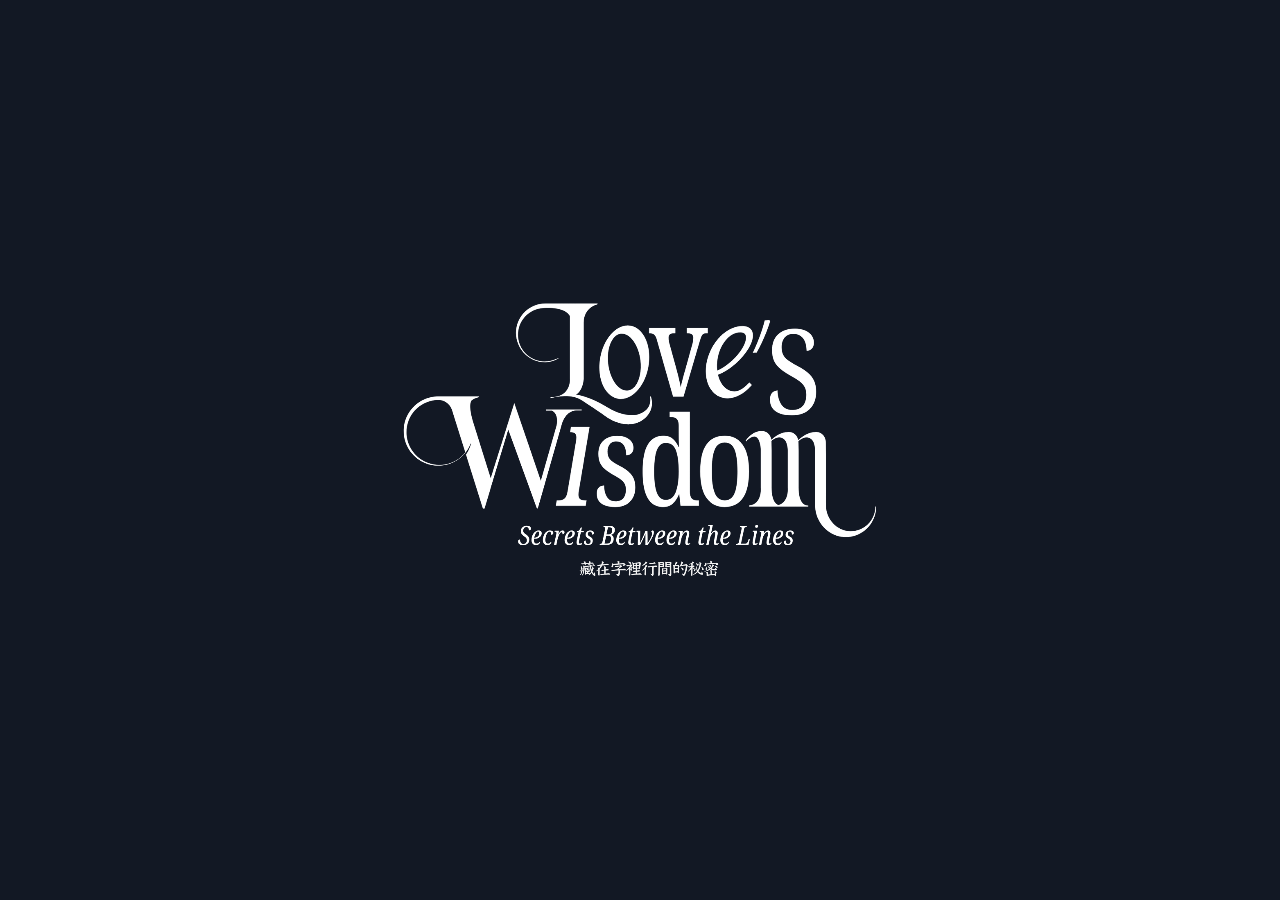
==== commit 645c2f4f: "Update index.html" ====
--- a/index.html
+++ b/index.html
@@ -28,11 +28,28 @@
                     <button class="btn btn-svg-style" id="start-test">
                         <svg viewBox="0 0 24 24" fill="none" xmlns="http://www.w3.org/2000/svg">
                             <rect x="0" y="23" width="1" height="1" fill="currentColor"></rect>
+                            <rect x="1" y="22" width="1" height="1" fill="currentColor"></rect>
+                            <rect x="2" y="21" width="1" height="1" fill="currentColor"></rect>
+                            <rect x="3" y="20" width="1" height="1" fill="currentColor"></rect>
                             <rect x="4" y="19" width="1" height="1" fill="currentColor"></rect>
+                            <rect x="5" y="18" width="1" height="1" fill="currentColor"></rect>
+                            <rect x="6" y="17" width="1" height="1" fill="currentColor"></rect>
+                            <rect x="7" y="16" width="1" height="1" fill="currentColor"></rect>
                             <rect x="8" y="15" width="1" height="1" fill="currentColor"></rect>
+                            <rect x="9" y="14" width="1" height="1" fill="currentColor"></rect>
+                            <rect x="10" y="13" width="1" height="1" fill="currentColor"></rect>
+                            <rect x="11" y="12" width="1" height="1" fill="currentColor"></rect>
                             <rect x="12" y="11" width="1" height="1" fill="currentColor"></rect>
+                            <rect x="13" y="10" width="1" height="1" fill="currentColor"></rect>
+                            <rect x="14" y="9" width="1" height="1" fill="currentColor"></rect>
+                            <rect x="15" y="8" width="1" height="1" fill="currentColor"></rect>
                             <rect x="16" y="7" width="1" height="1" fill="currentColor"></rect>
+                            <rect x="17" y="6" width="1" height="1" fill="currentColor"></rect>
+                            <rect x="18" y="5" width="1" height="1" fill="currentColor"></rect>
+                            <rect x="19" y="4" width="1" height="1" fill="currentColor"></rect>
                             <rect x="20" y="3" width="1" height="1" fill="currentColor"></rect>
+                            <rect x="21" y="2" width="1" height="1" fill="currentColor"></rect>
+                            <rect x="22" y="1" width="1" height="1" fill="currentColor"></rect>
                             <rect x="0" y="0" width="24" height="1" fill="currentColor"></rect>
                             <rect x="23" y="1" width="1" height="23" fill="currentColor"></rect>
                           </svg>
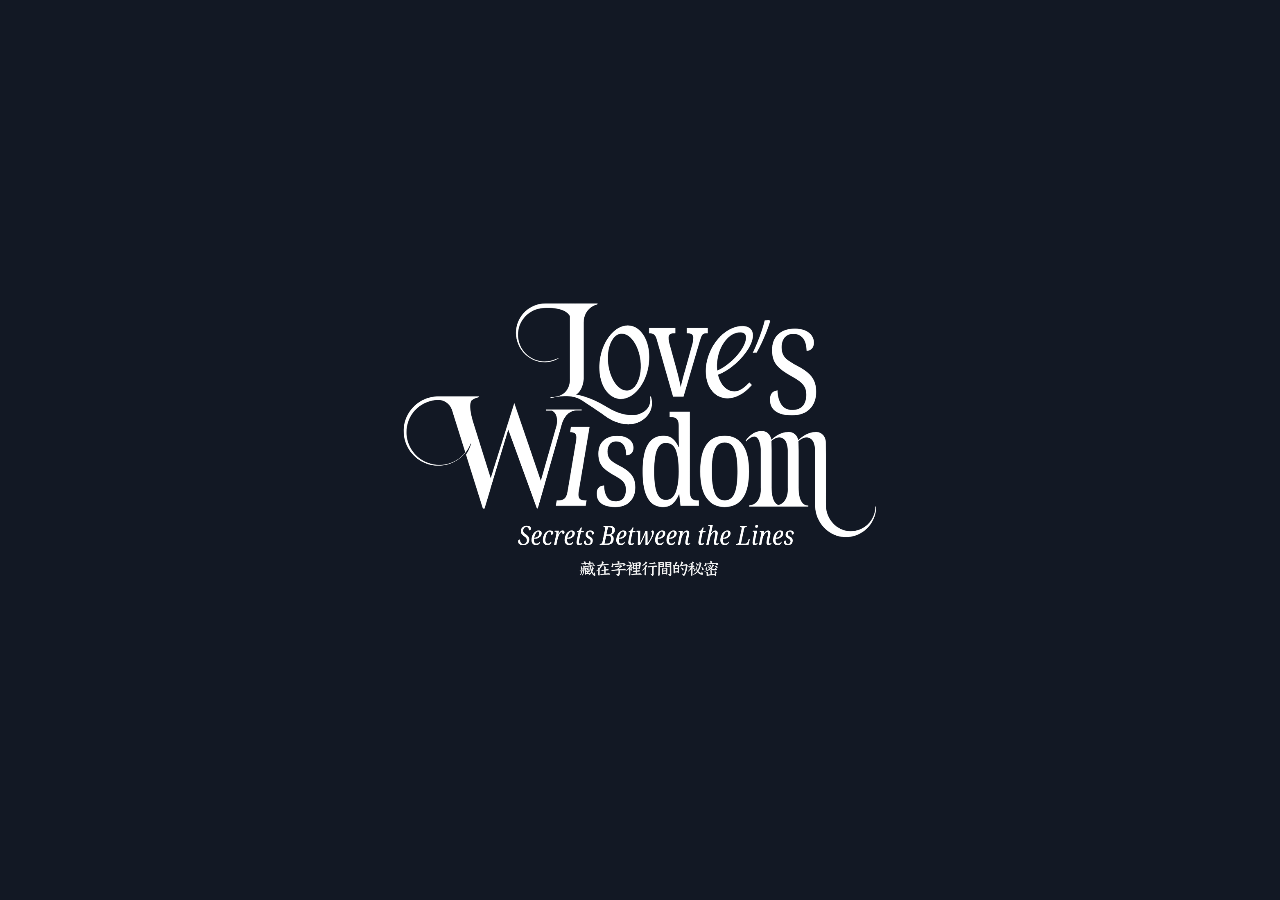
==== commit a7067853: "v2.c ES module" ====
--- a/index.html
+++ b/index.html
@@ -3,13 +3,14 @@
 <head>
     <meta charset="UTF-8">
     <meta name="viewport" content="width=device-width, initial-scale=1.0">
-    <title>靈魂藏書閣：藏在字裡行間的秘密</title>
+    <title>藏在字裡行間的秘密</title>
     <link rel="stylesheet" href="style.css">
-    <link href="https://fonts.googleapis.com/css2?family=Noto+Serif+TC:wght@400;500;600;700&display=swap" rel="stylesheet">
+    <link href="https://fonts.googleapis.com/css2?family=Noto+Sans+TC:wght@400;500;600;700&display=swap" rel="stylesheet">
 
+    <!-- 優化部分：使用 preload 只預加載必要資源 -->
     <link rel="preload" href="./images/Intro.webp" as="image">
     <link rel="preload" href="./images/Q1.webp" as="image">
-    </head>
+</head>
 <body>
     <div class="container">
         <div id="intro-container" class="screen-container active">
@@ -19,40 +20,13 @@
             </div>
             <div class="content-layer">
                 <div class="intro-title-placeholder">
-                    </div>
+                    <!-- SVG 將由 JavaScript 從 preloader-svg 複製 -->
+                </div>
                 <div class="card-body">
-                    <p class="description"><i>愛是我們第一個學會的語言，卻是被我們最快遺忘。</i></p>
                     <p class="description">我們的愛是封未署名的信箋，散落在那些無人知曉的深夜，飛過高樓與大廈、飛過還沒抵達的承諾，而不知該落在哪扇窗台、不知該寄往何方。今天這個無聲靜謐的夜晚，讓我們一起踏入這場字裡行間，尋訪那些被我們遺落的情感。或許，當最後一頁翻過我們會發現，所有的答案早已寫在心上，只是我們忘了如何閱讀、忘了自己。</p>
                 </div>
                 <div class="card-footer">
                     <button class="btn btn-svg-style" id="start-test">
-                        <svg viewBox="0 0 24 24" fill="none" xmlns="http://www.w3.org/2000/svg">
-                            <rect x="0" y="23" width="1" height="1" fill="currentColor"></rect>
-                            <rect x="1" y="22" width="1" height="1" fill="currentColor"></rect>
-                            <rect x="2" y="21" width="1" height="1" fill="currentColor"></rect>
-                            <rect x="3" y="20" width="1" height="1" fill="currentColor"></rect>
-                            <rect x="4" y="19" width="1" height="1" fill="currentColor"></rect>
-                            <rect x="5" y="18" width="1" height="1" fill="currentColor"></rect>
-                            <rect x="6" y="17" width="1" height="1" fill="currentColor"></rect>
-                            <rect x="7" y="16" width="1" height="1" fill="currentColor"></rect>
-                            <rect x="8" y="15" width="1" height="1" fill="currentColor"></rect>
-                            <rect x="9" y="14" width="1" height="1" fill="currentColor"></rect>
-                            <rect x="10" y="13" width="1" height="1" fill="currentColor"></rect>
-                            <rect x="11" y="12" width="1" height="1" fill="currentColor"></rect>
-                            <rect x="12" y="11" width="1" height="1" fill="currentColor"></rect>
-                            <rect x="13" y="10" width="1" height="1" fill="currentColor"></rect>
-                            <rect x="14" y="9" width="1" height="1" fill="currentColor"></rect>
-                            <rect x="15" y="8" width="1" height="1" fill="currentColor"></rect>
-                            <rect x="16" y="7" width="1" height="1" fill="currentColor"></rect>
-                            <rect x="17" y="6" width="1" height="1" fill="currentColor"></rect>
-                            <rect x="18" y="5" width="1" height="1" fill="currentColor"></rect>
-                            <rect x="19" y="4" width="1" height="1" fill="currentColor"></rect>
-                            <rect x="20" y="3" width="1" height="1" fill="currentColor"></rect>
-                            <rect x="21" y="2" width="1" height="1" fill="currentColor"></rect>
-                            <rect x="22" y="1" width="1" height="1" fill="currentColor"></rect>
-                            <rect x="0" y="0" width="24" height="1" fill="currentColor"></rect>
-                            <rect x="23" y="1" width="1" height="23" fill="currentColor"></rect>
-                          </svg>
                     </button>
                 </div>
             </div>
@@ -161,7 +135,8 @@
         </div>
     </div>
 
-    <script src="data.js"></script>
-    <script src="script.js"></script>
+    <!-- 修改：使用 ES 模組載入 -->
+<script src="js/data.js"></script>
+<script type="module" src="js/main.js"></script>
 </body>
 </html>
--- a/style.css
+++ b/style.css
@@ -24,6 +24,13 @@
     --svg-stagger-delay: 0.15s;
     --svg-fade-in-duration: 1.5s;
     --svg-fade-in-delay: 0.6s;
+    --svg-glow-delay: 3s;
+    
+    /* --- 新增動畫時間變數 --- */
+    --option-explode-duration: 0.8s;
+    --content-fadeout-duration: 0.6s;
+    --content-fadein-duration: 0.8s;
+    --question-slidein-duration: 0.8s;
 }
 
 * { box-sizing: border-box; margin: 0; padding: 0; }
@@ -47,97 +54,603 @@
 @keyframes fadeIn { from { opacity: 0; transform: translateY(10px); } to { opacity: 1; transform: translateY(0); } }
 @keyframes fadeOut { from { opacity: 1; transform: translateY(0); } to { opacity: 0; transform: translateY(-10px); } }
 @keyframes spin { to { transform: rotate(360deg); } }
-/* @keyframes explodeForwardBlur (已移除) */
+
 /* --- Preloader SVG 滑動淡出動畫 --- */
 @keyframes preloaderSvgSlideUpFadeOut {
     from { opacity: 1; transform: scale(1.05) translateY(0); }
     to { opacity: 0; transform: scale(0.7) translateY(-150%); }
 }
+
 /* --- Intro/Result Content Fade In --- */
 @keyframes introElementFadeIn {
     from { opacity: 0; transform: translateY(15px); }
     to { opacity: 1; transform: translateY(0); }
 }
+
 /* --- SVG Animation Keyframes (Preloader Entrance) --- */
-@keyframes drawStrokeAndFill { 0% { stroke-dashoffset: 1500; fill: none; fill-opacity: 0; opacity: 1; } 70% { stroke-dashoffset: 0; fill: var(--svg-fill-color, #ffffff); fill-opacity: 0; opacity: 1; } 100% { stroke-dashoffset: 0; fill: var(--svg-fill-color, #ffffff); fill-opacity: 1; opacity: 1; } }
-@keyframes fadeInGroup { from { opacity: 0; } to { opacity: 1; } }
+@keyframes drawStrokeAndFill { 
+    0% { stroke-dashoffset: 1500; fill: none; fill-opacity: 0; opacity: 1; } 
+    70% { stroke-dashoffset: 0; fill: var(--svg-fill-color, #ffffff); fill-opacity: 0; opacity: 1; } 
+    100% { stroke-dashoffset: 0; fill: var(--svg-fill-color, #ffffff); fill-opacity: 1; opacity: 1; } 
+}
+
+@keyframes fadeInGroup { 
+    from { opacity: 0; } 
+    to { opacity: 1; } 
+}
+
+/* --- 新增選項爆炸動畫 --- */
+@keyframes optionExplode {
+    0% { transform: scale(1); opacity: 1; filter: blur(0); }
+    50% { transform: scale(1.2); opacity: 0.7; filter: blur(2px); }
+    100% { transform: scale(1.5); opacity: 0; filter: blur(5px); }
+}
+
+/* --- 新增問題/背景淡出模糊 --- */
+@keyframes contentFadeOutBlur {
+    0% { opacity: 1; filter: blur(0); }
+    100% { opacity: 0; filter: blur(10px); }
+}
+
+/* --- 新增問題/背景淡入清晰 --- */
+@keyframes contentFadeInBlur {
+    0% { opacity: 0; filter: blur(10px); }
+    100% { opacity: 1; filter: blur(0); }
+}
+
+/* --- 新增問題自上而下淡入 --- */
+@keyframes questionSlideDown {
+    0% { transform: translateY(-20px); opacity: 0; }
+    100% { transform: translateY(0); opacity: 1; }
+}
+
+/* 錯誤提示樣式 */
+.error-message {
+    position: fixed;
+    top: 0;
+    left: 0;
+    width: 100%;
+    height: 100%;
+    display: flex;
+    align-items: center;
+    justify-content: center;
+    background-color: rgba(0, 0, 0, 0.7);
+    z-index: 10000;
+}
+
+.error-container {
+    background-color: white;
+    padding: 24px;
+    border-radius: 8px;
+    max-width: 90%;
+    width: 400px;
+    text-align: center;
+    box-shadow: 0 5px 20px rgba(0, 0, 0, 0.3);
+}
+
+.error-container h3 {
+    color: var(--primary-color);
+    margin-bottom: 12px;
+}
+
+.error-container p {
+    margin-bottom: 20px;
+    color: #333;
+}
+
+#error-reset-btn {
+    background-color: var(--primary-color);
+    color: white;
+    border: none;
+    padding: 10px 20px;
+    border-radius: 50px;
+    cursor: pointer;
+    font-family: inherit;
+    font-weight: 600;
+    transition: transform 0.2s, box-shadow 0.2s;
+}
+
+#error-reset-btn:hover {
+    transform: translateY(-2px);
+    box-shadow: 0 3px 8px rgba(0, 0, 0, 0.2);
+}
 
 /* ================= 預加載畫面 ================= */
-.preloader { z-index: 9999; position: fixed; top: 0; left: 0; width: 100vw; height: 100vh; background-color: var(--deep-blue-bg); display: flex; justify-content: center; align-items: center; opacity: 0; pointer-events: none; transition: visibility 0s linear var(--preloader-exit-duration), opacity var(--preloader-exit-duration) ease-out; visibility: hidden; }
-.preloader.active { opacity: 1; pointer-events: auto; visibility: visible; transition: none; }
-.preloader.transitioning-out { opacity: 0; visibility: hidden; pointer-events: none; }
-.preloader-content { text-align: center; color: var(--text-color); width: 90%; max-width: 450px; position: relative; }
-#preloader-svg-container { width: 100%; margin-bottom: 20px; }
-#preloader-svg { width: 100%; height: auto; display: block; overflow: visible; will-change: transform, opacity; transform: translateY(0) scale(1); opacity: 1; filter: none; transition: transform var(--svg-scale-duration) ease-in-out; }
-#preloader-svg.glow-active { transform: scale(1.05); }
-#preloader-svg.svg-exiting { animation: preloaderSvgSlideUpFadeOut var(--preloader-svg-exit-duration) cubic-bezier(0.55, 0.085, 0.68, 0.53) forwards; }
+.preloader { 
+    z-index: 9999; 
+    position: fixed; 
+    top: 0; 
+    left: 0; 
+    width: 100vw; 
+    height: 100vh; 
+    background-color: var(--deep-blue-bg); 
+    display: flex; 
+    justify-content: center; 
+    align-items: center; 
+    opacity: 0; 
+    pointer-events: none; 
+    transition: visibility 0s linear var(--preloader-exit-duration), opacity var(--preloader-exit-duration) ease-out; 
+    visibility: hidden; 
+}
+
+.preloader.active { 
+    opacity: 1; 
+    pointer-events: auto; 
+    visibility: visible; 
+    transition: none; 
+}
+
+.preloader.transitioning-out { 
+    opacity: 0; 
+    visibility: hidden; 
+    pointer-events: none; 
+}
+
+.preloader-content { 
+    text-align: center; 
+    color: var(--text-color); 
+    width: 90%; 
+    max-width: 450px; 
+    position: relative; 
+}
+
+#preloader-svg-container { 
+    width: 100%; 
+    margin-bottom: 20px; 
+}
+
+#preloader-svg { 
+    width: 100%; 
+    height: auto; 
+    display: block; 
+    overflow: visible; 
+    will-change: transform, opacity; 
+    transform: translateY(0) scale(1); 
+    opacity: 1; 
+    filter: none; 
+    transition: transform var(--svg-scale-duration) ease-in-out; 
+}
+
+#preloader-svg.glow-active { 
+    transform: scale(1.05); 
+}
+
+#preloader-svg.svg-exiting { 
+    animation: preloaderSvgSlideUpFadeOut var(--preloader-svg-exit-duration) cubic-bezier(0.55, 0.085, 0.68, 0.53) forwards; 
+}
+
 /* SVG Path/Group Entrance Animations */
-#preloader-svg #main-title-group path { stroke-width: 0.5px; stroke: #ffffff; stroke-dasharray: 1500; stroke-dashoffset: 1500; fill: none; fill-opacity: 0; opacity: 0; transform: translateZ(0); will-change: stroke-dashoffset, fill, opacity; animation-name: drawStrokeAndFill; animation-duration: var(--svg-base-draw-duration); animation-timing-function: ease-out; animation-fill-mode: forwards; --svg-fill-color: #ffffff; }
+#preloader-svg #main-title-group path { 
+    stroke-width: 0.5px; 
+    stroke: #ffffff; 
+    stroke-dasharray: 1500; 
+    stroke-dashoffset: 1500; 
+    fill: none; 
+    fill-opacity: 0; 
+    opacity: 0; 
+    transform: translateZ(0); 
+    will-change: stroke-dashoffset, fill, opacity; 
+    animation-name: drawStrokeAndFill; 
+    animation-duration: var(--svg-base-draw-duration); 
+    animation-timing-function: ease-out; 
+    animation-fill-mode: forwards; 
+    --svg-fill-color: #ffffff; 
+}
+
 #preloader-svg #main-title-group .st1 { animation-delay: 0s; }
 #preloader-svg #main-title-group .st0 { animation-delay: calc(var(--svg-stagger-delay) * 1); }
 #preloader-svg #main-title-group .st2 { animation-delay: calc(var(--svg-stagger-delay) * 2); }
 #preloader-svg #main-title-group .st4 { animation-delay: calc(var(--svg-stagger-delay) * 3); }
 #preloader-svg #main-title-group .st5 { animation-delay: calc(var(--svg-stagger-delay) * 4); }
-#preloader-svg #eng-subtitle-group, #preloader-svg #chn-subtitle-group { opacity: 0; will-change: opacity; animation: fadeInGroup var(--svg-fade-in-duration) ease-in forwards; animation-delay: var(--svg-fade-in-delay); }
-#preloader-svg #eng-subtitle-group path, #preloader-svg #chn-subtitle-group path { opacity: 1; fill: #ffffff; stroke: none; stroke-dasharray: none; stroke-dashoffset: 0; stroke-width: 0; animation: none; fill-opacity: 1; }
+
+#preloader-svg #eng-subtitle-group, 
+#preloader-svg #chn-subtitle-group { 
+    opacity: 0; 
+    will-change: opacity; 
+    animation: fadeInGroup var(--svg-fade-in-duration) ease-in forwards; 
+    animation-delay: var(--svg-fade-in-delay); 
+}
+
+#preloader-svg #eng-subtitle-group path, 
+#preloader-svg #chn-subtitle-group path { 
+    opacity: 1; 
+    fill: #ffffff; 
+    stroke: none; 
+    stroke-dasharray: none; 
+    stroke-dashoffset: 0; 
+    stroke-width: 0; 
+    animation: none; 
+    fill-opacity: 1; 
+}
+
 #preloader-svg #chn-subtitle-group .st3 { fill: #f2f2f2; }
 
 /* ================= 通用屏幕容器 ================= */
-.screen-container { display: block; position: absolute; top: 0; left: 0; width: 100%; height: 100%; opacity: 0; visibility: hidden; transition: opacity var(--transition-duration) var(--transition-timing), visibility 0s linear var(--transition-duration); overflow: hidden; }
-.screen-container.active { opacity: 1; visibility: visible; transition: opacity var(--transition-duration) var(--transition-timing), visibility 0s linear 0s; }
+.screen-container { 
+    display: block; 
+    position: absolute; 
+    top: 0; 
+    left: 0; 
+    width: 100%; 
+    height: 100%; 
+    opacity: 0; 
+    visibility: hidden; 
+    transition: opacity var(--transition-duration) var(--transition-timing), visibility 0s linear var(--transition-duration); 
+    overflow: hidden; 
+}
+
+.screen-container.active { 
+    opacity: 1; 
+    visibility: visible; 
+    transition: opacity var(--transition-duration) var(--transition-timing), visibility 0s linear 0s; 
+}
 
 /* ================= 首頁 specific ================= */
-#intro-container .background-layer { position: absolute; top: 0; left: 0; width: 100%; height: 100%; z-index: 1; overflow: hidden; opacity: 0; }
-#intro-container .content-layer { position: relative; z-index: 2; width: 100%; height: 100%; display: flex; flex-direction: column; align-items: center; justify-content: space-between; padding: 20px 30px; color: var(--text-color); }
-#intro-container .intro-background { width: 100%; height: 100%; background-size: cover; background-position: center; }
-#intro-container .intro-overlay { position: absolute; top: 0; left: 0; width: 100%; height: 100%; background: linear-gradient(to bottom, rgba(0,0,0,0.7) 0%, rgba(0,0,0,0.3) 30%, rgba(0,0,0,0.3) 70%, rgba(0,0,0,0.7) 100%); }
-#intro-container .intro-title-placeholder { width: 90%; max-width: 450px; text-align: center; margin-top: 18%; margin-bottom: 15px; opacity: 0; }
-#intro-container #intro-title-svg { width: 100%; height: auto; display: block; }
-#intro-container #intro-title-svg path { fill: var(--text-color); stroke: none; opacity: 1; animation: none !important; stroke-dasharray: none !important; stroke-dashoffset: 0 !important; }
+#intro-container .background-layer { 
+    position: absolute; 
+    top: 0; 
+    left: 0; 
+    width: 100%; 
+    height: 100%; 
+    z-index: 1; 
+    overflow: hidden; 
+    opacity: 0; 
+}
+
+#intro-container .content-layer { 
+    position: relative; 
+    z-index: 2; 
+    width: 100%; 
+    height: 100%; 
+    display: flex; 
+    flex-direction: column; 
+    align-items: center; 
+    justify-content: space-between; 
+    padding: 20px 30px; 
+    color: var(--text-color); 
+}
+
+#intro-container .intro-background { 
+    width: 100%; 
+    height: 100%; 
+    background-size: cover; 
+    background-position: center; 
+}
+
+#intro-container .intro-overlay { 
+    position: absolute; 
+    top: 0; 
+    left: 0; 
+    width: 100%; 
+    height: 100%; 
+    background: linear-gradient(to bottom, rgba(0,0,0,0.7) 0%, rgba(0,0,0,0.3) 30%, rgba(0,0,0,0.3) 70%, rgba(0,0,0,0.7) 100%); 
+}
+
+#intro-container .intro-title-placeholder { 
+    width: 90%; 
+    max-width: 450px; 
+    text-align: center; 
+    margin-top: 18%; 
+    margin-bottom: 15px; 
+    opacity: 0; 
+}
+
+#intro-container #intro-title-svg { 
+    width: 100%; 
+    height: auto; 
+    display: block; 
+}
+
+#intro-container #intro-title-svg path { 
+    fill: var(--text-color); 
+    stroke: none; 
+    opacity: 1; 
+    animation: none !important; 
+    stroke-dasharray: none !important; 
+    stroke-dashoffset: 0 !important; 
+}
+
 #intro-container #intro-title-svg #eng-subtitle-group path { fill: #cccccc; }
 #intro-container #intro-title-svg #chn-subtitle-group path { fill: #cccccc; }
 #intro-container #intro-title-svg #chn-subtitle-group .st3 { fill: #b3b3b3; }
-#intro-container .card-body { flex-grow: 1; display: flex; flex-direction: column; justify-content: center; width: 100%; max-width: 90%; margin-left: auto; margin-right: auto; opacity: 0; }
-#intro-container .card-body .description { font-size: 17px; line-height: 1.7; margin-bottom: 15px; text-align: center; }
-#intro-container .card-footer { width: 100%; margin-bottom: 5%; text-align: center; position: relative; opacity: 0; }
+
+#intro-container .card-body { 
+    flex-grow: 1; 
+    display: flex; 
+    flex-direction: column; 
+    justify-content: center; 
+    width: 100%; 
+    max-width: 90%; 
+    margin-left: auto; 
+    margin-right: auto; 
+    opacity: 0; 
+}
+
+#intro-container .card-body .description { 
+    font-size: 17px; 
+    line-height: 1.7; 
+    margin-bottom: 15px; 
+    text-align: center; 
+}
+
+#intro-container .card-footer { 
+    width: 100%; 
+    margin-bottom: 5%; 
+    text-align: center; 
+    position: relative; 
+    opacity: 0; 
+}
+
 /* Intro Animations */
-#intro-container.active .background-layer { animation: introElementFadeIn var(--intro-fadein-duration) ease-out forwards; }
-#intro-container.active .intro-title-placeholder { animation: introElementFadeIn var(--intro-fadein-duration) ease-out calc(var(--preloader-svg-exit-duration) * 0.5) forwards; }
-#intro-container.active .card-body { animation: introElementFadeIn var(--intro-fadein-duration) ease-out calc(var(--preloader-svg-exit-duration) * 0.6) forwards; }
-#intro-container.active .card-footer { animation: introElementFadeIn var(--intro-fadein-duration) ease-out calc(var(--preloader-svg-exit-duration) * 0.7) forwards; }
+#intro-container.active .background-layer { 
+    animation: introElementFadeIn var(--intro-fadein-duration) ease-out forwards; 
+}
+
+#intro-container.active .intro-title-placeholder { 
+    animation: introElementFadeIn var(--intro-fadein-duration) ease-out calc(var(--preloader-svg-exit-duration) * 0.5) forwards; 
+}
+
+#intro-container.active .card-body { 
+    animation: introElementFadeIn var(--intro-fadein-duration) ease-out calc(var(--preloader-svg-exit-duration) * 0.6) forwards; 
+}
+
+#intro-container.active .card-footer { 
+    animation: introElementFadeIn var(--intro-fadein-duration) ease-out calc(var(--preloader-svg-exit-duration) * 0.7) forwards; 
+}
 
 /* ================= 測驗頁面 specific ================= */
-#test-container { background-color: transparent; display: flex; flex-direction: column; align-items: center; justify-content: center; padding: 80px 20px 40px; perspective: 800px; position: relative; }
-#test-background { position: absolute; top: 0; left: 0; width: 100%; height: 100%; background-size: cover; background-position: center; z-index: 5; opacity: 1; filter: blur(0px); }
-.progress-container { position: absolute; top: 0; left: 0; width: 100%; padding: 10px 15px 5px; background: linear-gradient(to bottom, rgba(18, 24, 36, 0.7), rgba(18, 24, 36, 0)); z-index: 30; }
-.progress-bar { background-color: rgba(255, 255, 255, 0.2); height: 4px; border-radius: 2px; overflow: hidden; }
-.progress-fill { background-color: var(--primary-color); height: 100%; width: 0%; transition: width 0.5s cubic-bezier(0.33, 1, 0.68, 1); }
-#question-title { color: rgba(255, 255, 255, 0.9); font-size: 24px; font-weight: 500; line-height: 1.5; text-align: center; margin-bottom: 40px; position: relative; z-index: 20; width: 100%; max-width: 90%; opacity: 1; filter: blur(0px); transform: translateY(0); }
-#options-container { display: flex; flex-direction: column; gap: 15px; width: 100%; max-width: 400px; position: relative; z-index: 10; }
-.option { background-color: rgba(255, 255, 255, 0.1); border: 1px solid rgba(255, 255, 255, 0.2); color: white; padding: 15px 25px; border-radius: 10px; cursor: pointer; text-align: center; font-size: 16px; position: relative; overflow: hidden; min-height: 50px; transform-style: preserve-3d; opacity: 1; filter: blur(0px); transform: translateY(0); }
-.option:hover { background-color: rgba(255, 255, 255, 0.2); }
+#test-container { 
+    background-color: transparent; 
+    display: flex; 
+    flex-direction: column; 
+    align-items: center; 
+    justify-content: center; 
+    padding: 80px 20px 40px; 
+    perspective: 800px; 
+    position: relative; 
+}
+
+#test-background { 
+    position: absolute; 
+    top: 0; 
+    left: 0; 
+    width: 100%; 
+    height: 100%; 
+    background-size: cover; 
+    background-position: center; 
+    z-index: 5; 
+    opacity: 1; 
+    filter: blur(0px);
+    will-change: background-image, opacity, filter; /* 優化性能 */
+}
+
+/* 新增背景淡入淡出動畫樣式 */
+#test-background.fade-out {
+    animation: contentFadeOutBlur var(--content-fadeout-duration) forwards;
+}
+
+#test-background.fade-in {
+    animation: contentFadeInBlur var(--content-fadein-duration) forwards;
+}
+
+.progress-container { 
+    position: absolute; 
+    top: 0; 
+    left: 0; 
+    width: 100%; 
+    padding: 10px 15px 5px; 
+    background: linear-gradient(to bottom, rgba(18, 24, 36, 0.7), rgba(18, 24, 36, 0)); 
+    z-index: 30; 
+}
+
+.progress-bar { 
+    background-color: rgba(255, 255, 255, 0.2); 
+    height: 4px; 
+    border-radius: 2px; 
+    overflow: hidden; 
+}
+
+.progress-fill { 
+    background-color: var(--primary-color); 
+    height: 100%; 
+    width: 0%; 
+    transition: width 0.5s cubic-bezier(0.33, 1, 0.68, 1);
+    will-change: width;
+}
+
+#question-title { 
+    color: rgba(255, 255, 255, 0.9); 
+    font-size: 24px; 
+    font-weight: 500; 
+    line-height: 1.5; 
+    text-align: center; 
+    margin-bottom: 40px; 
+    position: relative; 
+    z-index: 20; 
+    width: 100%; 
+    max-width: 90%; 
+    opacity: 1; 
+    filter: blur(0px); 
+    transform: translateY(0);
+    will-change: transform, opacity, filter; /* 優化性能 */
+}
+
+/* 新增問題淡入淡出動畫樣式 */
+#question-title.fade-in {
+    animation: questionSlideDown var(--question-slidein-duration) forwards;
+}
+
+#question-title.fade-out {
+    animation: contentFadeOutBlur var(--content-fadeout-duration) forwards;
+}
+
+#options-container { 
+    display: flex; 
+    flex-direction: column; 
+    gap: 15px; 
+    width: 100%; 
+    max-width: 400px; 
+    position: relative; 
+    z-index: 10;
+    will-change: contents;
+}
+
+.option { 
+    background-color: rgba(255, 255, 255, 0.1); 
+    border: 1px solid rgba(255, 255, 255, 0.2); 
+    color: white; 
+    padding: 15px 25px; 
+    border-radius: 10px; 
+    cursor: pointer; 
+    text-align: center; 
+    font-size: 16px; 
+    position: relative; 
+    overflow: hidden; 
+    min-height: 50px; 
+    transform-style: preserve-3d; 
+    opacity: 1; 
+    filter: blur(0px); 
+    transform: translateY(0);
+    transition: background-color 0.2s ease;
+    will-change: transform, opacity, filter; /* 優化性能 */
+}
+
+.option:hover { 
+    background-color: rgba(255, 255, 255, 0.2); 
+}
+
+/* 新增選項爆炸動畫樣式 */
+.option.exploding {
+    animation: optionExplode var(--option-explode-duration) forwards;
+    pointer-events: none; /* 防止動畫過程中再次點擊 */
+}
 
 /* ================= 結果頁面 specific ================= */
-#result-container { /* Screen container styles apply */ }
-#result-container .background-layer { position: absolute; top: 0; left: 0; width: 100%; height: 100%; z-index: 1; background-color: var(--background-color); opacity: 0; }
-#result-container .content-layer.result-content { position: relative; z-index: 2; width: 100%; height: 100%; overflow-y: auto; display: flex; flex-direction: column; align-items: center; padding: 40px 20px; color: var(--text-color-dark); opacity: 0; }
+#result-container .background-layer { 
+    position: absolute; 
+    top: 0; 
+    left: 0; 
+    width: 100%; 
+    height: 100%; 
+    z-index: 1; 
+    background-color: var(--background-color); 
+    opacity: 0; 
+}
+
+#result-container .content-layer.result-content { 
+    position: relative; 
+    z-index: 2; 
+    width: 100%; 
+    height: 100%; 
+    overflow-y: auto; 
+    display: flex; 
+    flex-direction: column; 
+    align-items: center; 
+    padding: 40px 20px; 
+    color: var(--text-color-dark); 
+    opacity: 0; 
+}
+
 #result-container.active .background-layer,
-#result-container.active .content-layer.result-content { animation: fadeIn 0.8s ease-out forwards; }
-#result-container .content-layer.result-content::-webkit-scrollbar { display: none; width: 0; background: transparent; }
-#result-container .content-layer.result-content { scrollbar-width: none; -ms-overflow-style: none; }
-.result-card { background-color: white; border-radius: var(--border-radius); box-shadow: 0 5px 15px var(--shadow-color); padding: var(--card-padding); width: 100%; max-width: 800px; text-align: center; margin-bottom: 40px; }
-.result-title { font-size: 24px; color: var(--primary-color); margin-bottom: 15px; }
-.result-subtitle { font-style: italic; color: var(--secondary-color); margin-bottom: 20px; }
-.result-description { padding: 20px; background-color: rgba(0, 0, 0, 0.03); border-radius: 8px; margin-bottom: 25px; text-align: left; }
-.book-traits, .related-books { margin: 25px 0; }
-h3 { color: var(--secondary-color); margin-bottom: 15px; font-size: 18px; }
-.trait-item { display: flex; justify-content: space-between; margin-bottom: 10px; padding: 5px 10px; border-radius: 6px; transition: background-color 0.3s ease; }
-.trait-item:hover { background-color: rgba(0, 0, 0, 0.03); }
-.trait-stars { color: var(--primary-color); }
-.share-section { margin: 25px 0; }
-.share-text { background-color: #f9f9f9; padding: 15px; border-radius: 8px; border: 1px solid #ddd; margin: 15px 0; white-space: pre-wrap; text-align: left; }
-.action-buttons { display: flex; gap: 15px; margin-top: 20px; justify-content: center; }
-.action-buttons .btn { flex: 1; max-width: 150px; }
+#result-container.active .content-layer.result-content { 
+    animation: fadeIn 0.8s ease-out forwards; 
+}
+
+#result-container .content-layer.result-content::-webkit-scrollbar { 
+    display: none; 
+    width: 0; 
+    background: transparent; 
+}
+
+#result-container .content-layer.result-content { 
+    scrollbar-width: none; 
+    -ms-overflow-style: none; 
+}
+
+.result-card { 
+    background-color: white; 
+    border-radius: var(--border-radius); 
+    box-shadow: 0 5px 15px var(--shadow-color); 
+    padding: var(--card-padding); 
+    width: 100%; 
+    max-width: 800px; 
+    text-align: center; 
+    margin-bottom: 40px; 
+}
+
+.result-title { 
+    font-size: 24px; 
+    color: var(--primary-color); 
+    margin-bottom: 15px; 
+}
+
+.result-subtitle { 
+    font-style: italic; 
+    color: var(--secondary-color); 
+    margin-bottom: 20px; 
+}
+
+.result-description { 
+    padding: 20px; 
+    background-color: rgba(0, 0, 0, 0.03); 
+    border-radius: 8px; 
+    margin-bottom: 25px; 
+    text-align: left; 
+}
+
+.book-traits, 
+.related-books { 
+    margin: 25px 0; 
+}
+
+h3 { 
+    color: var(--secondary-color); 
+    margin-bottom: 15px; 
+    font-size: 18px; 
+}
+
+.trait-item { 
+    display: flex; 
+    justify-content: space-between; 
+    margin-bottom: 10px; 
+    padding: 5px 10px; 
+    border-radius: 6px; 
+    transition: background-color 0.3s ease; 
+}
+
+.trait-item:hover { 
+    background-color: rgba(0, 0, 0, 0.03); 
+}
+
+.trait-stars { 
+    color: var(--primary-color); 
+}
+
+.share-section { 
+    margin: 25px 0; 
+}
+
+.share-text { 
+    background-color: #f9f9f9; 
+    padding: 15px; 
+    border-radius: 8px; 
+    border: 1px solid #ddd; 
+    margin: 15px 0; 
+    white-space: pre-wrap; 
+    text-align: left; 
+}
+
+.action-buttons { 
+    display: flex; 
+    gap: 15px; 
+    margin-top: 20px; 
+    justify-content: center; 
+}
+
+.action-buttons .btn { 
+    flex: 1; 
+    max-width: 150px; 
+}
 
 /* ================= 按鈕樣式 ================= */
 /* Base Button Style */
@@ -145,57 +658,159 @@
     display: inline-flex;
     align-items: center;
     justify-content: center;
-    padding: 8px; /* *** 修改: 調整為較小的 padding *** */
-    border-radius: var(--border-radius); /* *** 修改: 使用通用圓角或 0 *** */
-    border: none; /* 預設無邊框 */
+    padding: 8px;
+    border-radius: var(--border-radius);
+    border: none;
     cursor: pointer;
-    transition: background-color 0.3s ease, color 0.3s ease, border-color 0.3s ease;
+    transition: background-color 0.3s ease, color 0.3s ease, border-color 0.3s ease, transform 0.2s ease;
     font-family: 'Noto Serif TC', serif;
     text-align: center;
     margin: 0 auto;
     position: relative;
-    /* 移除 width, height, border-radius: 50% */
+    will-change: transform;
 }
 
 /* Style specific to the SVG icon button */
 .btn-svg-style {
-    background-color: transparent; /* 無背景 */
-    /* border: 1px solid rgba(255, 255, 255, 0.7); */ /* *** 移除邊框 *** */
-    color: rgba(255, 255, 255, 0.9); /* 設定 SVG 顏色 */
-    /* padding 已在 .btn 中調整 */
-    /* border-radius 已移除 */
+    background-color: transparent;
+    color: rgba(255, 255, 255, 0.9);
 }
 
 /* Control SVG size within the button */
 #start-test svg {
-    width: 28px;  /* *** 修改: 稍微調整 SVG 大小 *** */
-    height: 28px; /* *** 修改: 稍微調整 SVG 大小 *** */
+    width: 28px;
+    height: 28px;
     display: block;
 }
 
 /* Restore styles for text buttons (primary/secondary) */
-.primary-btn, .secondary-btn {
-    padding: 14px 28px; /* 恢復文字按鈕的 padding */
-    border-radius: 50px; /* 恢復文字按鈕的圓角 */
-    width: auto; /* 恢復自動寬度 */
-    height: auto; /* 恢復自動高度 */
-    font-size: 16px; /* 恢復字體大小 */
-    font-weight: 600; /* 恢復字重 */
-}
-
-.primary-btn { background-color: var(--primary-color); color: white; border: none; }
-.primary-btn:hover { background-color: #e53935; transform: translateY(-2px); box-shadow: 0 4px 10px rgba(0, 0, 0, 0.2); }
-.secondary-btn { background-color: transparent; color: white; border: 1px solid white; }
-.secondary-btn:hover { background-color: rgba(255, 255, 255, 0.1); }
+.primary-btn, 
+.secondary-btn {
+    padding: 14px 28px;
+    border-radius: 50px;
+    width: auto;
+    height: auto;
+    font-size: 16px;
+    font-weight: 600;
+}
+
+.primary-btn { 
+    background-color: var(--primary-color); 
+    color: white; 
+    border: none; 
+}
+
+.primary-btn:hover { 
+    background-color: #e53935; 
+    transform: translateY(-2px); 
+    box-shadow: 0 4px 10px rgba(0, 0, 0, 0.2); 
+}
+
+.secondary-btn { 
+    background-color: transparent; 
+    color: white; 
+    border: 1px solid white; 
+}
+
+.secondary-btn:hover { 
+    background-color: rgba(255, 255, 255, 0.1); 
+}
 
 /* Result page button overrides */
-#result-container .primary-btn { background-color: var(--primary-color); color: white; }
-#result-container .primary-btn:hover { background-color: #e53935; transform: translateY(-2px); box-shadow: 0 4px 10px rgba(0, 0, 0, 0.2); }
-#result-container .secondary-btn { background-color: transparent; color: var(--secondary-color); border: 1px solid var(--secondary-color); }
-#result-container .secondary-btn:hover { background-color: rgba(0, 0, 0, 0.05); transform: translateY(-2px); }
-
+#result-container .primary-btn { 
+    background-color: var(--primary-color); 
+    color: white; 
+}
+
+#result-container .primary-btn:hover { 
+    background-color: #e53935; 
+    transform: translateY(-2px); 
+    box-shadow: 0 4px 10px rgba(0, 0, 0, 0.2); 
+}
+
+#result-container .secondary-btn { 
+    background-color: transparent; 
+    color: var(--secondary-color); 
+    border: 1px solid var(--secondary-color); 
+}
+
+#result-container .secondary-btn:hover { 
+    background-color: rgba(0, 0, 0, 0.05); 
+    transform: translateY(-2px); 
+}
+
+/* ================= 優化無障礙動畫設定 ================= */
+@media (prefers-reduced-motion: reduce) {
+    /* 為需要減少動畫的用戶提供簡化版本 */
+    .option.exploding {
+        animation-duration: 0.3s;
+    }
+    
+    #question-title.fade-in,
+    #question-title.fade-out,
+    #test-background.fade-in,
+    #test-background.fade-out {
+        animation-duration: 0.3s;
+    }
+}
 
 /* ================= 響應式設計 ================= */
+/* 優化動畫性能的 CSS */
+.option, 
+#question-title,
+#test-background {
+    /* 添加 will-change 屬性，提示瀏覽器預先優化 */
+    will-change: transform, opacity, filter;
+    /* 使用 transform 而非 top/left 來移動元素 */
+    transform: translateZ(0);  /* 啟用 GPU 加速 */
+}
+
+/* 針對漸進增強的 CSS */
+@supports (backdrop-filter: blur(10px)) {
+    .progress-container {
+        background: rgba(18, 24, 36, 0.5);
+        backdrop-filter: blur(10px);
+    }
+}
+
+/* 優化媒體查詢與動畫控制 */
+@media (prefers-reduced-motion: reduce) {
+    /* 簡化所有動畫 */
+    .option.exploding,
+    #question-title.fade-in,
+    #question-title.fade-out,
+    #test-background.fade-in,
+    #test-background.fade-out,
+    #intro-container.active .intro-title-placeholder,
+    #intro-container.active .card-body,
+    #intro-container.active .card-footer {
+        animation-duration: 0.3s !important;
+        transition-duration: 0.3s !important;
+    }
+    
+    /* 完全禁用某些複雜動畫 */
+    #preloader-svg path {
+        animation: none !important;
+        stroke-dasharray: none !important;
+        stroke-dashoffset: 0 !important;
+        fill: white !important;
+        fill-opacity: 1 !important;
+        opacity: 1 !important;
+    }
+}
+
+/* 為低效能設備提供更輕量的樣式 */
+body.reduced-motion * {
+    transition-duration: 0.3s !important;
+    animation-duration: 0.3s !important;
+}
+
+body.reduced-motion .option.exploding {
+    animation: none !important;
+    opacity: 0 !important;
+    transition: opacity 0.3s ease-out !important;
+}
+
 @media (max-width: 768px) {
     #test-container { padding: 60px 15px 30px; }
     #question-title { font-size: 20px; margin-bottom: 30px; }
@@ -208,9 +823,10 @@
     #result-container .content-layer.result-content { padding: 30px 15px; }
     .result-card { padding: calc(var(--card-padding) * 0.8); max-width: 95%; margin-bottom: 30px; }
     /* Responsive SVG Button Size */
-    .btn#start-test { padding: 6px; /* 調整 padding */ }
-    #start-test svg { width: 24px; height: 24px; } /* 調整 SVG 大小 */
-}
+    .btn#start-test { padding: 6px; }
+    #start-test svg { width: 24px; height: 24px; }
+}
+
 @media (max-width: 375px) and (max-height: 667px) {
     #question-title { font-size: 18px; margin-bottom: 25px; }
     .option { padding: 10px 15px; font-size: 13px; min-height: 40px; }
@@ -221,19 +837,25 @@
     #result-container .content-layer.result-content { padding: 20px 10px; }
     .result-card { padding: calc(var(--card-padding) * 0.7); margin-bottom: 20px; }
     /* Responsive SVG Button Size */
-    .btn#start-test { padding: 5px; /* 調整 padding */ }
-    #start-test svg { width: 22px; height: 22px; } /* 調整 SVG 大小 */
-}
+    .btn#start-test { padding: 5px; }
+    #start-test svg { width: 22px; height: 22px; }
+}
+
 @media (max-width: 900px) and (orientation: landscape) {
     .container { max-width: 100vw; max-height: 100vh; }
     #test-container { padding: 20px; justify-content: center; }
     #question-title { margin-bottom: 20px; font-size: 20px; }
-    #options-container { display: grid; grid-template-columns: repeat(2, 1fr); gap: 10px; max-width: 90%; }
+    #options-container { 
+        display: grid; 
+        grid-template-columns: repeat(2, 1fr); 
+        gap: 10px; 
+        max-width: 90%; 
+    }
     #intro-container .content-layer { padding: 10px 20px; }
     #intro-container .intro-title-placeholder { width: 70%; margin-top: 5%; }
     #result-container .content-layer.result-content { padding: 20px; }
     .result-card { margin: 20px 0; }
     /* Responsive SVG Button Size */
-    .btn#start-test { padding: 6px; /* 調整 padding */ }
-    #start-test svg { width: 24px; height: 24px; } /* 調整 SVG 大小 */
+    .btn#start-test { padding: 6px; }
+    #start-test svg { width: 24px; height: 24px; }
 }
